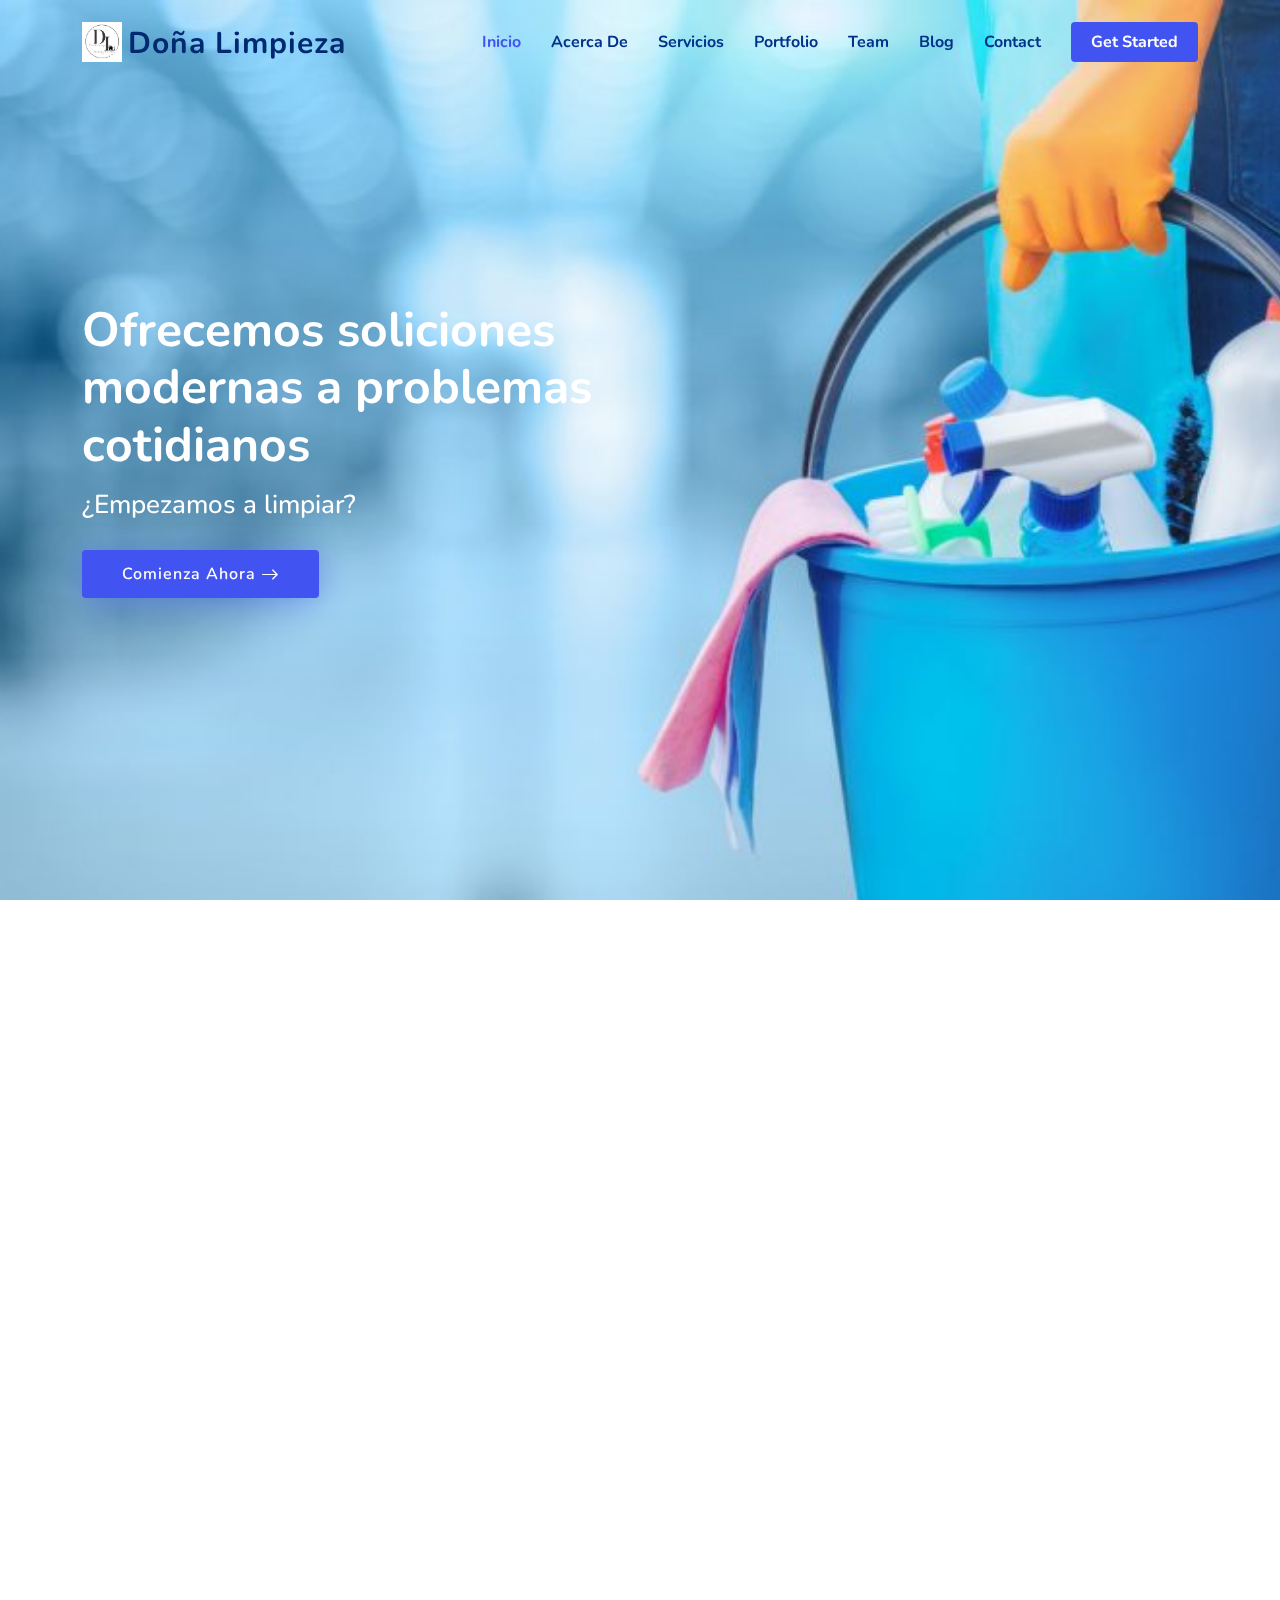
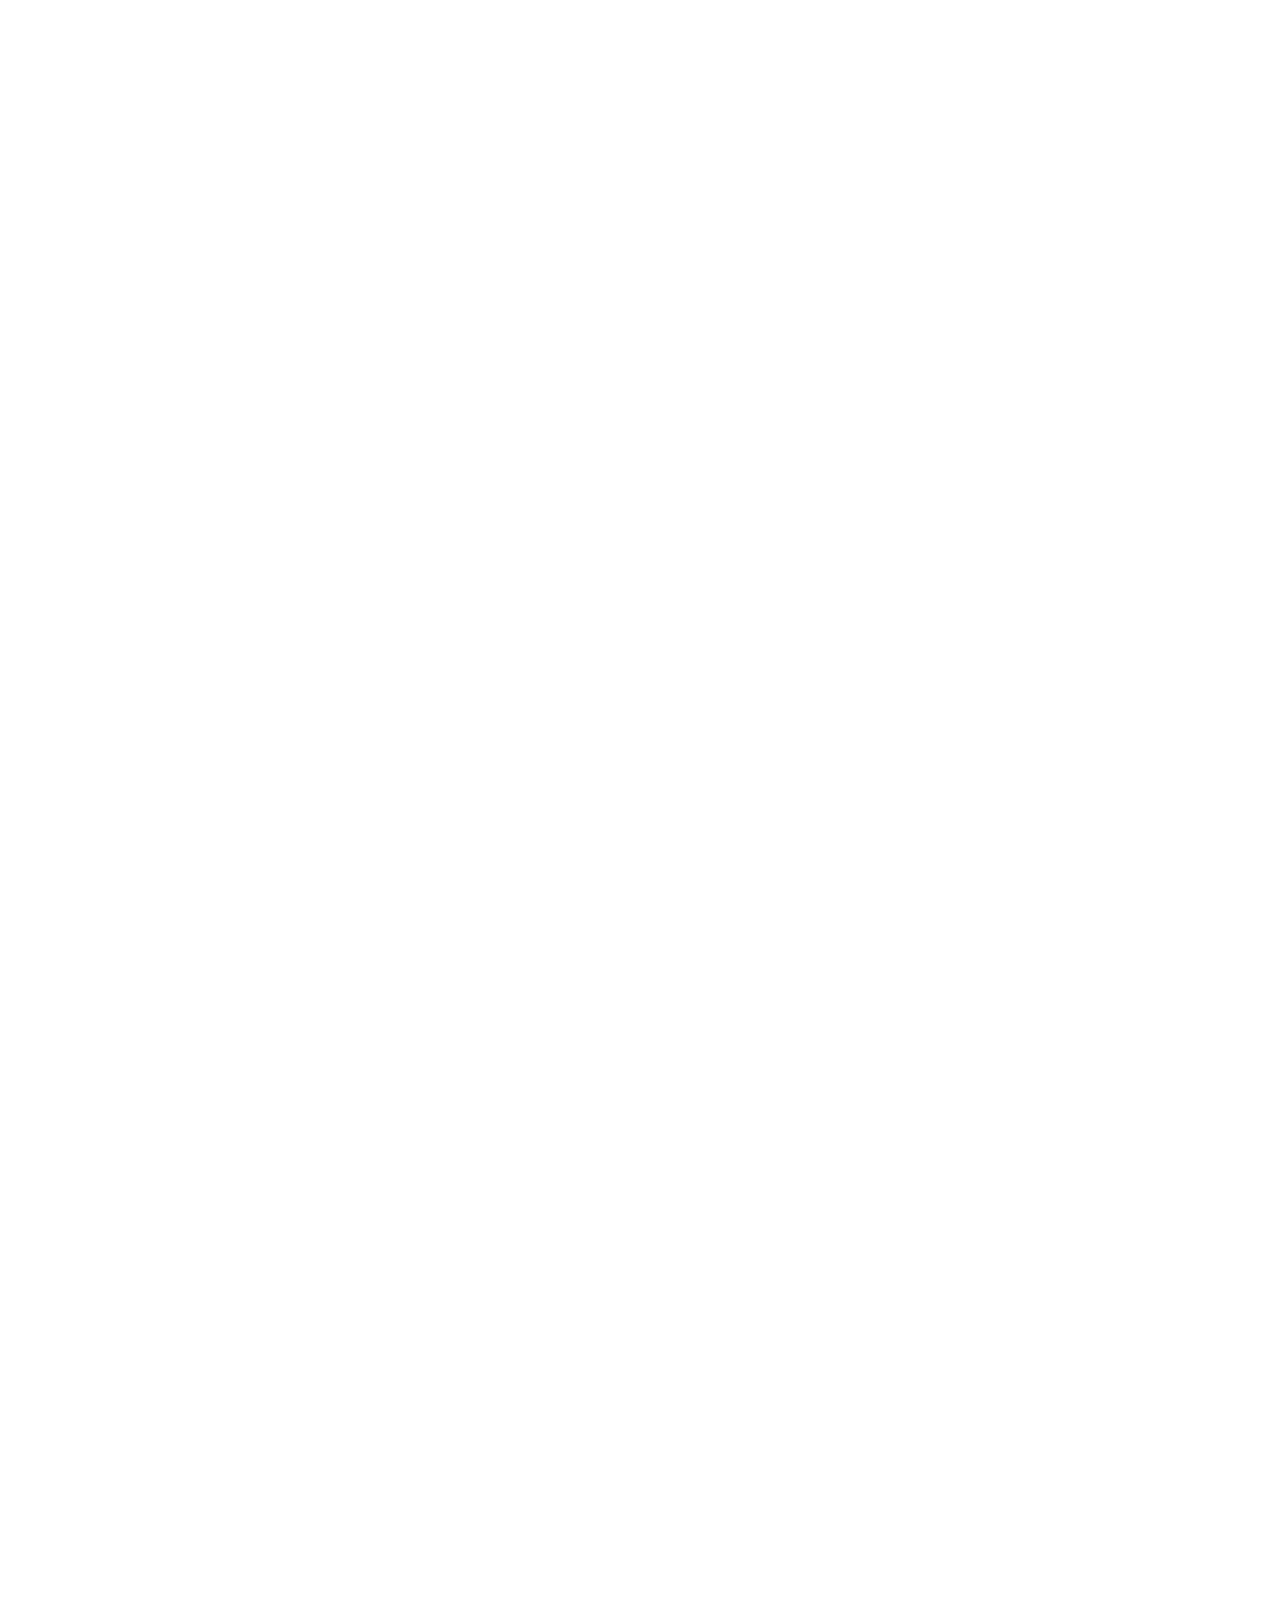
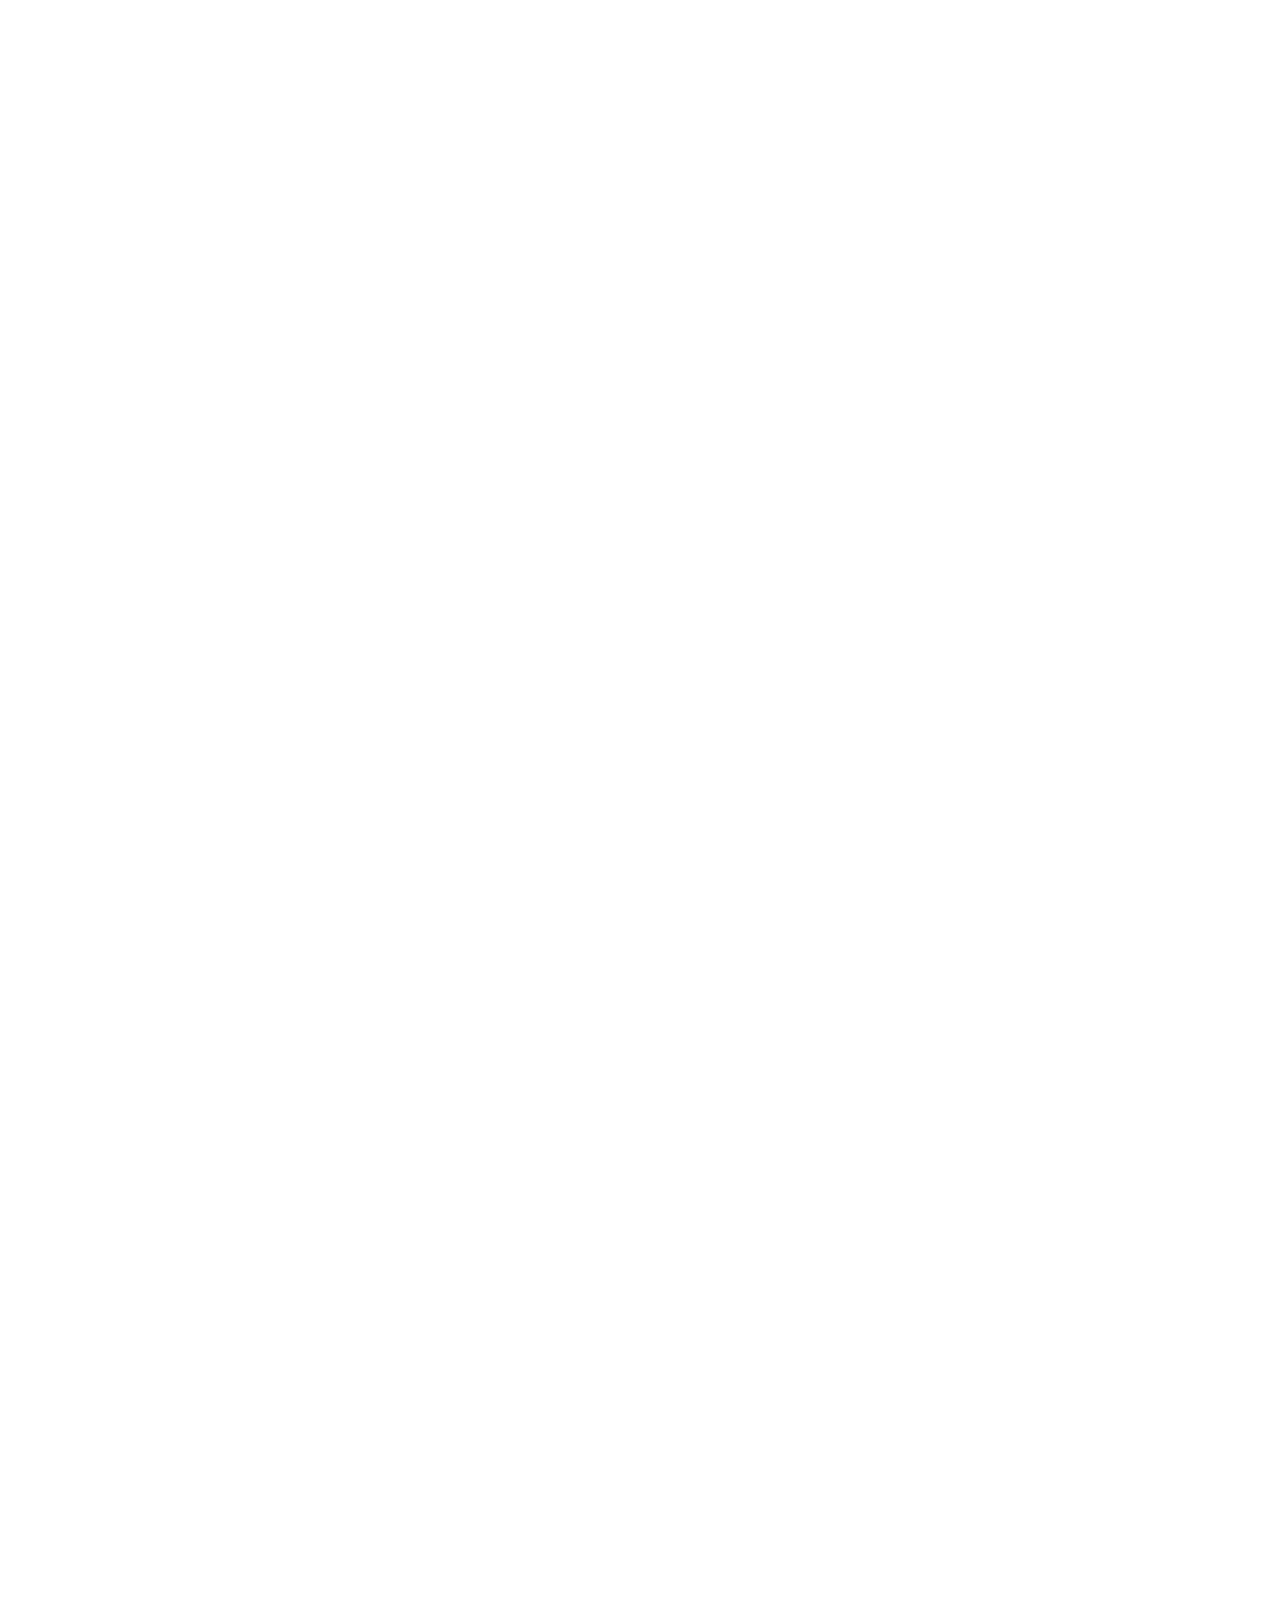
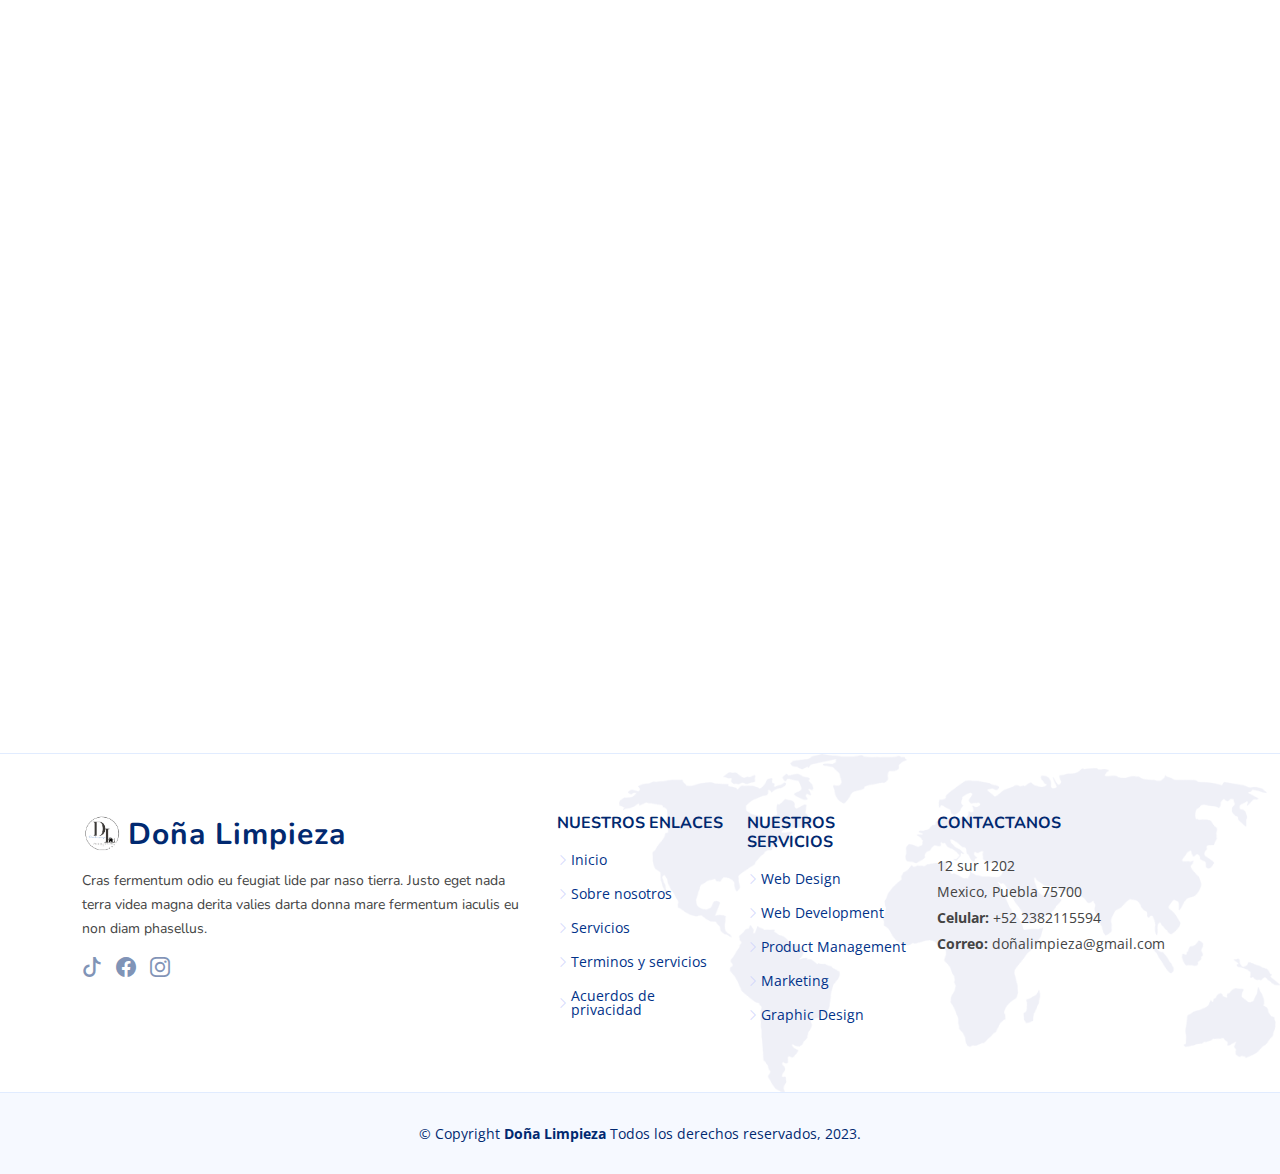
==== index.html @ 912fcded "primer commit" ====
<!DOCTYPE html>
<html lang="en">

<head>
  <meta charset="utf-8">
  <meta content="width=device-width, initial-scale=1.0" name="viewport">

  <title>Doña limpieza</title>
  <meta content="" name="description">
  <meta content="" name="keywords">

  <!-- Favicons -->
  <link href="assets/img/favicon.png" rel="icon">
  <link href="assets/img/apple-touch-icon.png" rel="apple-touch-icon">

  <!-- Google Fonts -->
  <link href="https://fonts.googleapis.com/css?family=Open+Sans:300,300i,400,400i,600,600i,700,700i|Nunito:300,300i,400,400i,600,600i,700,700i|Poppins:300,300i,400,400i,500,500i,600,600i,700,700i" rel="stylesheet">

  <!-- Vendor CSS Files -->
  <link href="assets/vendor/aos/aos.css" rel="stylesheet">
  <link href="assets/vendor/bootstrap/css/bootstrap.min.css" rel="stylesheet">
  <link href="assets/vendor/bootstrap-icons/bootstrap-icons.css" rel="stylesheet">
  <link href="assets/vendor/glightbox/css/glightbox.min.css" rel="stylesheet">
  <link href="assets/vendor/remixicon/remixicon.css" rel="stylesheet">
  <link href="assets/vendor/swiper/swiper-bundle.min.css" rel="stylesheet">

  <!-- Template Main CSS File -->
  <link href="assets/css/style.css" rel="stylesheet">

  <!-- =======================================================
  * Template Name: FlexStart
  * Updated: Mar 10 2023 with Bootstrap v5.2.3
  * Template URL: https://bootstrapmade.com/flexstart-bootstrap-startup-template/
  * Author: BootstrapMade.com
  * License: https://bootstrapmade.com/license/
  ======================================================== -->
</head>

<body>

  <!-- ======= Header ======= -->
  <header id="header" class="header fixed-top">
    <div class="container-fluid container-xl d-flex align-items-center justify-content-between">

      <a href="index.html" class="logo d-flex align-items-center">
        <img src="assets/img/logo.png" alt="">
        <span>Doña Limpieza</span>
      </a>

      <nav id="navbar" class="navbar">
        <ul>
          <li><a class="nav-link scrollto active" href="#hero">Inicio</a></li>
          <li><a class="nav-link scrollto" href="#about">Acerca De</a></li>
          <li><a class="nav-link scrollto" href="#services">Servicios</a></li>
          <li><a class="nav-link scrollto" href="#portfolio">Portfolio</a></li>
          <li><a class="nav-link scrollto" href="#team">Team</a></li>
          <li><a href="blog.html">Blog</a></li>
          <li><a class="nav-link scrollto" href="#contact">Contact</a></li>
          <li><a class="getstarted scrollto" href="#about">Get Started</a></li>
        </ul>
        <i class="bi bi-list mobile-nav-toggle"></i>
      </nav><!-- .navbar -->

    </div>
  </header><!-- End Header -->

  <!-- ======= Hero Section ======= -->
  <section id="hero" class="hero d-flex align-items-center">

    <div class="container">
      <div class="row">
        <div class="col-lg-6 d-flex flex-column justify-content-center">
          <h1 data-aos="fade-up">Ofrecemos soliciones modernas a problemas cotidianos</h1>
          <h2 data-aos="fade-up" data-aos-delay="400">¿Empezamos a limpiar?</h2>
          <div data-aos="fade-up" data-aos-delay="600">
            <div class="text-center text-lg-start">
              <a href="#about" class="btn-get-started scrollto d-inline-flex align-items-center justify-content-center align-self-center">
                <span>Comienza Ahora</span>
                <i class="bi bi-arrow-right"></i>
              </a>
            </div>
          </div>
        </div>
        <div class="col-lg-6 hero-img" data-aos="zoom-out" data-aos-delay="200">
        
        </div>
      </div>
    </div>

  </section><!-- End Hero -->

  <main id="main">
    <!-- ======= About Section ======= -->
    <section id="about" class="about">

      <div class="container" data-aos="fade-up">
        <div class="row gx-0">

          <div class="col-lg-6 d-flex flex-column justify-content-center" data-aos="fade-up" data-aos-delay="200">
            <div class="content">
              <h3>¿Quienes somos?</h3>
              <h2>Expedita voluptas omnis cupiditate totam eveniet nobis sint iste. Dolores est repellat corrupti reprehenderit.</h2>
              <p>
                Quisquam vel ut sint cum eos hic dolores aperiam. Sed deserunt et. Inventore et et dolor consequatur itaque ut voluptate sed et. Magnam nam ipsum tenetur suscipit voluptatum nam et est corrupti.
              </p>
              <div class="text-center text-lg-start">
                <a href="#" class="btn-read-more d-inline-flex align-items-center justify-content-center align-self-center">
                  <span>Leer más</span>
                  <i class="bi bi-arrow-right"></i>
                </a>
              </div>
            </div>
          </div>

          <div class="col-lg-6 d-flex align-items-center" data-aos="zoom-out" data-aos-delay="200">
            <img src="assets/img/about.png" class="img-fluid" alt="">
          </div>

        </div>
      </div>

    </section><!-- End About Section -->

    <!-- ======= Values Section ======= -->
    <section id="values" class="values">

      <div class="container" data-aos="fade-up">

        <header class="section-header">
      
          <p>Como iniciar</p>
        </header>

        <div class="row">

          <div class="col-lg-4" data-aos="fade-up" data-aos-delay="200">
            <div class="box">
              <img src="assets/img/values-1.png" class="img-fluid" alt="">
              <h3>Empieza a Generar</h3>
              <p>Unete a nuestro equipo y empieza a ganar dinero</p>
            </div>
          </div>

          <div class="col-lg-4 mt-4 mt-lg-0" data-aos="fade-up" data-aos-delay="400">
            <div class="box">
              <img src="assets/img/values-2.png" class="img-fluid" alt="">
              <h3>Empieza a escalar</h3>
              <p>Obten la mejor calificacion y obten mejores ofertas</p>
            </div>
          </div>

          <div class="col-lg-4 mt-4 mt-lg-0" data-aos="fade-up" data-aos-delay="600">
            <div class="box">
              <img src="assets/img/values-3.png" class="img-fluid" alt="">
              <h3>Sé Eficiente</h3>
              <p>Ahorra tiempo y obten las mejores reseñas</p>
            </div>
          </div>

        </div>

      </div>

    </section><!-- End Values Section -->

    <!-- ======= Counts Section ======= -->
    <section id="counts" class="counts">
      <div class="container" data-aos="fade-up">

        <div class="row gy-4">

          <div class="col-lg-3 col-md-6">
            <div class="count-box">
              <i class="bi bi-emoji-smile"></i>
              <div>
                <span data-purecounter-start="0" data-purecounter-end="23" data-purecounter-duration="1" class="purecounter"></span>
                <p>Usuarios Nuevos Diarios</p>
              </div>
            </div>
          </div>

          <div class="col-lg-3 col-md-6">
            <div class="count-box">
              <i class="bi bi-chat-left-dots-fill" style="color: #ee6c20;"></i>
              <div>
                <span data-purecounter-start="0" data-purecounter-end="521" data-purecounter-duration="1" class="purecounter"></span>
                <p>Comentarios Positivos</p>
              </div>
            </div>
          </div>

          <div class="col-lg-3 col-md-6">
            <div class="count-box">
              <i class="bi bi-house" style="color: #15be56;"></i>
              <div>
                <span data-purecounter-start="0" data-purecounter-end="146" data-purecounter-duration="1" class="purecounter"></span>
                <p>Casas Limpias</p>
              </div>
            </div>
          </div>

          <div class="col-lg-3 col-md-6">
            <div class="count-box">
              <i class="bi bi-people" style="color: #bb0852;"></i>
              <div>
                <span data-purecounter-start="0" data-purecounter-end="15" data-purecounter-duration="1" class="purecounter"></span>
                <p>Miembros activos </p>
              </div>
            </div>
          </div>

        </div>

      </div>
    </section><!-- End Counts Section -->

    <!-- ======= Services Section ======= -->
    <section id="services" class="services">

      <div class="container" data-aos="fade-up">

        <header class="section-header">
          <h2>Services</h2>
          <p>Testimoniales</p>
        </header>

        <div class="row gy-4">

          <div class="col-lg-4 col-md-6" data-aos="fade-up" data-aos-delay="200">
            <div class="service-box blue">
              <i class="ri-discuss-line icon"></i>
              <h3>Nesciunt Mete</h3>
              <p>Provident nihil minus qui consequatur non omnis maiores. Eos accusantium minus dolores iure perferendis tempore et consequatur.</p>
              <a href="#" class="read-more"><span>Read More</span> <i class="bi bi-arrow-right"></i></a>
            </div>
          </div>

          <div class="col-lg-4 col-md-6" data-aos="fade-up" data-aos-delay="300">
            <div class="service-box orange">
              <i class="ri-discuss-line icon"></i>
              <h3>Eosle Commodi</h3>
              <p>Ut autem aut autem non a. Sint sint sit facilis nam iusto sint. Libero corrupti neque eum hic non ut nesciunt dolorem.</p>
              <a href="#" class="read-more"><span>Read More</span> <i class="bi bi-arrow-right"></i></a>
            </div>
          </div>

          <div class="col-lg-4 col-md-6" data-aos="fade-up" data-aos-delay="400">
            <div class="service-box green">
              <i class="ri-discuss-line icon"></i>
              <h3>Ledo Markt</h3>
              <p>Ut excepturi voluptatem nisi sed. Quidem fuga consequatur. Minus ea aut. Vel qui id voluptas adipisci eos earum corrupti.</p>
              <a href="#" class="read-more"><span>Read More</span> <i class="bi bi-arrow-right"></i></a>
            </div>
          </div>

          <div class="col-lg-4 col-md-6" data-aos="fade-up" data-aos-delay="500">
            <div class="service-box red">
              <i class="ri-discuss-line icon"></i>
              <h3>Asperiores Commodi</h3>
              <p>Non et temporibus minus omnis sed dolor esse consequatur. Cupiditate sed error ea fuga sit provident adipisci neque.</p>
              <a href="#" class="read-more"><span>Read More</span> <i class="bi bi-arrow-right"></i></a>
            </div>
          </div>

          <div class="col-lg-4 col-md-6" data-aos="fade-up" data-aos-delay="600">
            <div class="service-box purple">
              <i class="ri-discuss-line icon"></i>
              <h3>Velit Doloremque.</h3>
              <p>Cumque et suscipit saepe. Est maiores autem enim facilis ut aut ipsam corporis aut. Sed animi at autem alias eius labore.</p>
              <a href="#" class="read-more"><span>Read More</span> <i class="bi bi-arrow-right"></i></a>
            </div>
          </div>

          <div class="col-lg-4 col-md-6" data-aos="fade-up" data-aos-delay="700">
            <div class="service-box pink">
              <i class="ri-discuss-line icon"></i>
              <h3>Dolori Architecto</h3>
              <p>Hic molestias ea quibusdam eos. Fugiat enim doloremque aut neque non et debitis iure. Corrupti recusandae ducimus enim.</p>
              <a href="#" class="read-more"><span>Read More</span> <i class="bi bi-arrow-right"></i></a>
            </div>
          </div>

        </div>

      </div>

    </section><!-- End Services Section -->

    <!-- ======= F.A.Q Section ======= -->
    <section id="faq" class="faq">

      <div class="container" data-aos="fade-up">

        <header class="section-header">
          <h2>F.A.Q</h2>
          <p>Preguntas Frecuentes</p>
        </header>

        <div class="row">
          <div class="col-lg-6">
            <!-- F.A.Q List 1-->
            <div class="accordion accordion-flush" id="faqlist1">
              <div class="accordion-item">
                <h2 class="accordion-header">
                  <button class="accordion-button collapsed" type="button" data-bs-toggle="collapse" data-bs-target="#faq-content-1">
                    Non consectetur a erat nam at lectus urna duis?
                  </button>
                </h2>
                <div id="faq-content-1" class="accordion-collapse collapse" data-bs-parent="#faqlist1">
                  <div class="accordion-body">
                    Feugiat pretium nibh ipsum consequat. Tempus iaculis urna id volutpat lacus laoreet non curabitur gravida. Venenatis lectus magna fringilla urna porttitor rhoncus dolor purus non.
                  </div>
                </div>
              </div>

              <div class="accordion-item">
                <h2 class="accordion-header">
                  <button class="accordion-button collapsed" type="button" data-bs-toggle="collapse" data-bs-target="#faq-content-2">
                    Feugiat scelerisque varius morbi enim nunc faucibus a pellentesque?
                  </button>
                </h2>
                <div id="faq-content-2" class="accordion-collapse collapse" data-bs-parent="#faqlist1">
                  <div class="accordion-body">
                    Dolor sit amet consectetur adipiscing elit pellentesque habitant morbi. Id interdum velit laoreet id donec ultrices. Fringilla phasellus faucibus scelerisque eleifend donec pretium. Est pellentesque elit ullamcorper dignissim. Mauris ultrices eros in cursus turpis massa tincidunt dui.
                  </div>
                </div>
              </div>

              <div class="accordion-item">
                <h2 class="accordion-header">
                  <button class="accordion-button collapsed" type="button" data-bs-toggle="collapse" data-bs-target="#faq-content-3">
                    Dolor sit amet consectetur adipiscing elit pellentesque habitant morbi?
                  </button>
                </h2>
                <div id="faq-content-3" class="accordion-collapse collapse" data-bs-parent="#faqlist1">
                  <div class="accordion-body">
                    Eleifend mi in nulla posuere sollicitudin aliquam ultrices sagittis orci. Faucibus pulvinar elementum integer enim. Sem nulla pharetra diam sit amet nisl suscipit. Rutrum tellus pellentesque eu tincidunt. Lectus urna duis convallis convallis tellus. Urna molestie at elementum eu facilisis sed odio morbi quis
                  </div>
                </div>
              </div>

            </div>
          </div>

          <div class="col-lg-6">

            <!-- F.A.Q List 2-->
            <div class="accordion accordion-flush" id="faqlist2">

              <div class="accordion-item">
                <h2 class="accordion-header">
                  <button class="accordion-button collapsed" type="button" data-bs-toggle="collapse" data-bs-target="#faq2-content-1">
                    Ac odio tempor orci dapibus. Aliquam eleifend mi in nulla?
                  </button>
                </h2>
                <div id="faq2-content-1" class="accordion-collapse collapse" data-bs-parent="#faqlist2">
                  <div class="accordion-body">
                    Dolor sit amet consectetur adipiscing elit pellentesque habitant morbi. Id interdum velit laoreet id donec ultrices. Fringilla phasellus faucibus scelerisque eleifend donec pretium. Est pellentesque elit ullamcorper dignissim. Mauris ultrices eros in cursus turpis massa tincidunt dui.
                  </div>
                </div>
              </div>

              <div class="accordion-item">
                <h2 class="accordion-header">
                  <button class="accordion-button collapsed" type="button" data-bs-toggle="collapse" data-bs-target="#faq2-content-2">
                    Tempus quam pellentesque nec nam aliquam sem et tortor consequat?
                  </button>
                </h2>
                <div id="faq2-content-2" class="accordion-collapse collapse" data-bs-parent="#faqlist2">
                  <div class="accordion-body">
                    Molestie a iaculis at erat pellentesque adipiscing commodo. Dignissim suspendisse in est ante in. Nunc vel risus commodo viverra maecenas accumsan. Sit amet nisl suscipit adipiscing bibendum est. Purus gravida quis blandit turpis cursus in
                  </div>
                </div>
              </div>

              <div class="accordion-item">
                <h2 class="accordion-header">
                  <button class="accordion-button collapsed" type="button" data-bs-toggle="collapse" data-bs-target="#faq2-content-3">
                    Varius vel pharetra vel turpis nunc eget lorem dolor?
                  </button>
                </h2>
                <div id="faq2-content-3" class="accordion-collapse collapse" data-bs-parent="#faqlist2">
                  <div class="accordion-body">
                    Laoreet sit amet cursus sit amet dictum sit amet justo. Mauris vitae ultricies leo integer malesuada nunc vel. Tincidunt eget nullam non nisi est sit amet. Turpis nunc eget lorem dolor sed. Ut venenatis tellus in metus vulputate eu scelerisque. Pellentesque diam volutpat commodo sed egestas egestas fringilla phasellus faucibus. Nibh tellus molestie nunc non blandit massa enim nec.
                  </div>
                </div>
              </div>

            </div>
          </div>

        </div>

      </div>

    </section><!-- End F.A.Q Section -->

    <!-- ======= Team Section ======= -->
    <section id="team" class="team">

      <div class="container" data-aos="fade-up">

        <header class="section-header">
          <h2>Team</h2>
          <p>Our hard working team</p>
        </header>

        <div class="row gy-4">

          <div class="col-lg-3 col-md-6 d-flex align-items-stretch" data-aos="fade-up" data-aos-delay="100">
            <div class="member">
              <div class="member-img">
                <img src="assets/img/team/team-1.jpg" class="img-fluid" alt="">
                <div class="social">
                  <a href=""><i class="bi bi-twitter"></i></a>
                  <a href=""><i class="bi bi-facebook"></i></a>
                  <a href=""><i class="bi bi-instagram"></i></a>
                  <a href=""><i class="bi bi-linkedin"></i></a>
                </div>
              </div>
              <div class="member-info">
                <h4>Walter White</h4>
                <span>Chief Executive Officer</span>
                <p>Velit aut quia fugit et et. Dolorum ea voluptate vel tempore tenetur ipsa quae aut. Ipsum exercitationem iure minima enim corporis et voluptate.</p>
              </div>
            </div>
          </div>

          <div class="col-lg-3 col-md-6 d-flex align-items-stretch" data-aos="fade-up" data-aos-delay="200">
            <div class="member">
              <div class="member-img">
                <img src="assets/img/team/team-2.jpg" class="img-fluid" alt="">
                <div class="social">
                  <a href=""><i class="bi bi-twitter"></i></a>
                  <a href=""><i class="bi bi-facebook"></i></a>
                  <a href=""><i class="bi bi-instagram"></i></a>
                  <a href=""><i class="bi bi-linkedin"></i></a>
                </div>
              </div>
              <div class="member-info">
                <h4>Sarah Jhonson</h4>
                <span>Product Manager</span>
                <p>Quo esse repellendus quia id. Est eum et accusantium pariatur fugit nihil minima suscipit corporis. Voluptate sed quas reiciendis animi neque sapiente.</p>
              </div>
            </div>
          </div>

          <div class="col-lg-3 col-md-6 d-flex align-items-stretch" data-aos="fade-up" data-aos-delay="300">
            <div class="member">
              <div class="member-img">
                <img src="assets/img/team/team-3.jpg" class="img-fluid" alt="">
                <div class="social">
                  <a href=""><i class="bi bi-twitter"></i></a>
                  <a href=""><i class="bi bi-facebook"></i></a>
                  <a href=""><i class="bi bi-instagram"></i></a>
                  <a href=""><i class="bi bi-linkedin"></i></a>
                </div>
              </div>
              <div class="member-info">
                <h4>William Anderson</h4>
                <span>CTO</span>
                <p>Vero omnis enim consequatur. Voluptas consectetur unde qui molestiae deserunt. Voluptates enim aut architecto porro aspernatur molestiae modi.</p>
              </div>
            </div>
          </div>

          <div class="col-lg-3 col-md-6 d-flex align-items-stretch" data-aos="fade-up" data-aos-delay="400">
            <div class="member">
              <div class="member-img">
                <img src="assets/img/team/team-4.jpg" class="img-fluid" alt="">
                <div class="social">
                  <a href=""><i class="bi bi-twitter"></i></a>
                  <a href=""><i class="bi bi-facebook"></i></a>
                  <a href=""><i class="bi bi-instagram"></i></a>
                  <a href=""><i class="bi bi-linkedin"></i></a>
                </div>
              </div>
              <div class="member-info">
                <h4>Amanda Jepson</h4>
                <span>Accountant</span>
                <p>Rerum voluptate non adipisci animi distinctio et deserunt amet voluptas. Quia aut aliquid doloremque ut possimus ipsum officia.</p>
              </div>
            </div>
          </div>

        </div>

      </div>

    </section><!-- End Team Section -->


    <!-- ======= Contact Section ======= -->
    <section id="contact" class="contact">

      <div class="container" data-aos="fade-up">

        <header class="section-header">
          <h2>Contacto</h2>
          <p>Contactanos</p>
        </header>

        <div class="row gy-4">

          <div class="col-lg-6">

            <div class="row gy-4">
              <div class="col-md-6">
                <div class="info-box">
                  <i class="bi bi-geo-alt"></i>
                  <h3>Direccion</h3>
                  <p>12 sur 1202 <br>Mexico, Puebla 75700</p>
                </div>
              </div>
              <div class="col-md-6">
                <div class="info-box">
                  <i class="bi bi-telephone"></i>
                  <h3>Llamanos</h3>
                  <p>+52 2382115594</p>
                </div>
              </div>
              <div class="col-md-6">
                <div class="info-box">
                  <i class="bi bi-envelope"></i>
                  <h3>Mandanos un correo</h3>
                  <p>doñalimpieza@gmail.com</p>
                </div>
              </div>
              <div class="col-md-6">
                <div class="info-box">
                  <i class="bi bi-clock"></i>
                  <h3>Horario</h3>
                  <p>Lunes a Viernes  <br>9:00AM - 05:00PM</p>
                </div>
              </div>
            </div>

          </div>

          <div class="col-lg-6">
            <form action="forms/contact.php" method="post" class="php-email-form">
              <div class="row gy-4">

                <div class="col-md-6">
                  <input type="text" name="name" class="form-control" placeholder="Your Name" required>
                </div>

                <div class="col-md-6 ">
                  <input type="email" class="form-control" name="email" placeholder="Your Email" required>
                </div>

                <div class="col-md-12">
                  <input type="text" class="form-control" name="subject" placeholder="Subject" required>
                </div>

                <div class="col-md-12">
                  <textarea class="form-control" name="message" rows="6" placeholder="Message" required></textarea>
                </div>

                <div class="col-md-12 text-center">
                  <div class="loading">Loading</div>
                  <div class="error-message"></div>
                  <div class="sent-message">Your message has been sent. Thank you!</div>

                  <button type="submit">Send Message</button>
                </div>

              </div>
            </form>

          </div>

        </div>

      </div>

    </section><!-- End Contact Section -->

  </main><!-- End #main -->

  <!-- ======= Footer ======= -->
  <footer id="footer" class="footer">
    <div class="footer-top">
      <div class="container">
        <div class="row gy-4">
          <div class="col-lg-5 col-md-12 footer-info">
            <a href="index.html" class="logo d-flex align-items-center">
              <img src="assets/img/logo.png" alt="">
              <span>Doña Limpieza</span>
            </a>
            <p>Cras fermentum odio eu feugiat lide par naso tierra. Justo eget nada terra videa magna derita valies darta donna mare fermentum iaculis eu non diam phasellus.</p>
            <div class="social-links mt-3">
              <a href="#" class="twitter"><i class="bi bi-tiktok"></i></a>
              <a href="#" class="facebook"><i class="bi bi-facebook"></i></a>
              <a href="#" class="instagram"><i class="bi bi-instagram"></i></a>
            </div>
          </div>

          <div class="col-lg-2 col-6 footer-links">
            <h4>Nuestros enlaces</h4>
            <ul>
              <li><i class="bi bi-chevron-right"></i> <a href="#">Inicio</a></li>
              <li><i class="bi bi-chevron-right"></i> <a href="#">Sobre nosotros</a></li>
              <li><i class="bi bi-chevron-right"></i> <a href="#">Servicios</a></li>
              <li><i class="bi bi-chevron-right"></i> <a href="#">Terminos y servicios</a></li>
              <li><i class="bi bi-chevron-right"></i> <a href="#">Acuerdos de privacidad</a></li>
            </ul>
          </div>

          <div class="col-lg-2 col-6 footer-links">
            <h4>Nuestros servicios</h4>
            <ul>
              <li><i class="bi bi-chevron-right"></i> <a href="#">Web Design</a></li>
              <li><i class="bi bi-chevron-right"></i> <a href="#">Web Development</a></li>
              <li><i class="bi bi-chevron-right"></i> <a href="#">Product Management</a></li>
              <li><i class="bi bi-chevron-right"></i> <a href="#">Marketing</a></li>
              <li><i class="bi bi-chevron-right"></i> <a href="#">Graphic Design</a></li>
            </ul>
          </div>

          <div class="col-lg-3 col-md-12 footer-contact text-center text-md-start">
            <h4>Contactanos</h4>
            <p>
              12 sur 1202<br>
              Mexico, Puebla 75700<br>
              
              <strong>Celular:</strong> +52 2382115594<br>
              <strong>Correo:</strong> doñalimpieza@gmail.com<br>
            </p>

          </div>

        </div>
      </div>
    </div>

    <div class="container">
      <div class="copyright">
        &copy; Copyright <strong><span>Doña Limpieza</span></strong> Todos los derechos reservados, 2023.
       </div>
    </div>
  </footer><!-- End Footer -->

  <a href="#" class="back-to-top d-flex align-items-center justify-content-center"><i class="bi bi-arrow-up-short"></i></a>

  <!-- Vendor JS Files -->
  <script src="assets/vendor/purecounter/purecounter_vanilla.js"></script>
  <script src="assets/vendor/aos/aos.js"></script>
  <script src="assets/vendor/bootstrap/js/bootstrap.bundle.min.js"></script>
  <script src="assets/vendor/glightbox/js/glightbox.min.js"></script>
  <script src="assets/vendor/isotope-layout/isotope.pkgd.min.js"></script>
  <script src="assets/vendor/swiper/swiper-bundle.min.js"></script>
  <script src="assets/vendor/php-email-form/validate.js"></script>

  <!-- Template Main JS File -->
  <script src="assets/js/main.js"></script>

</body>

</html>
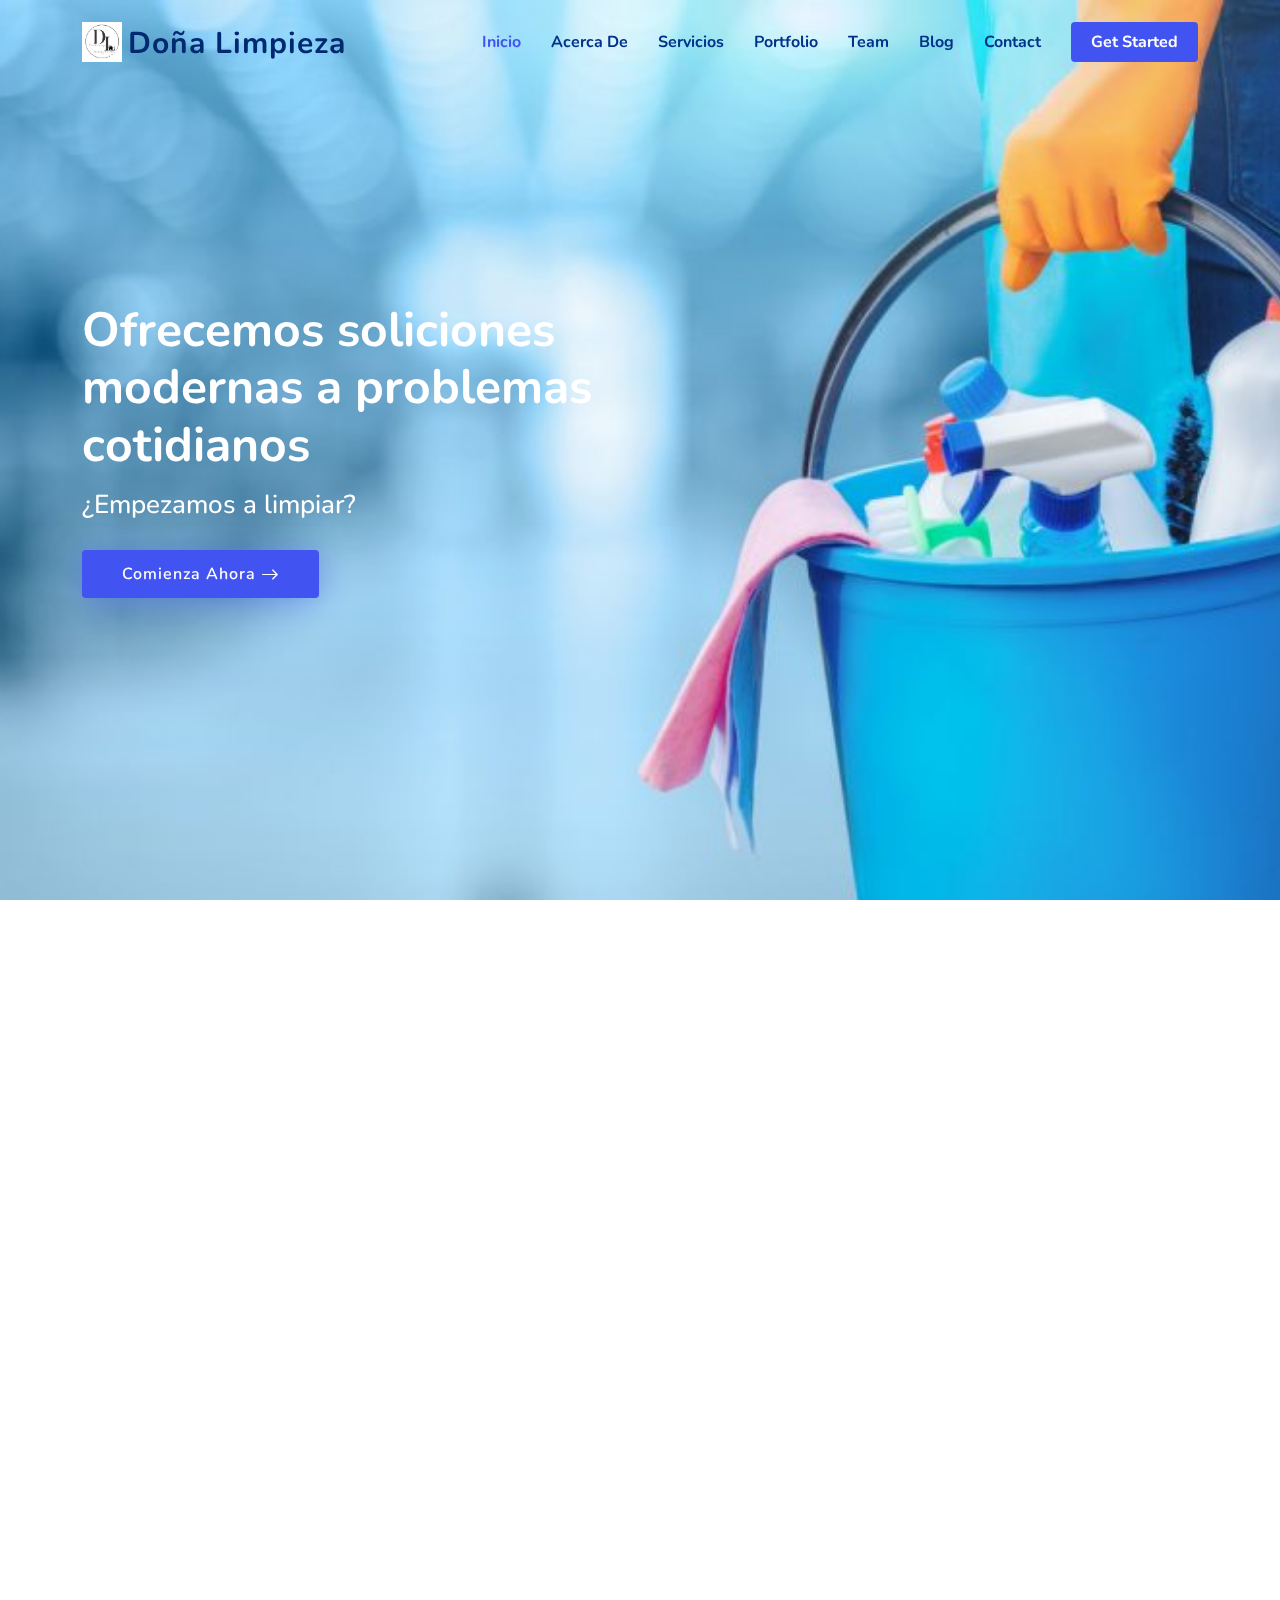
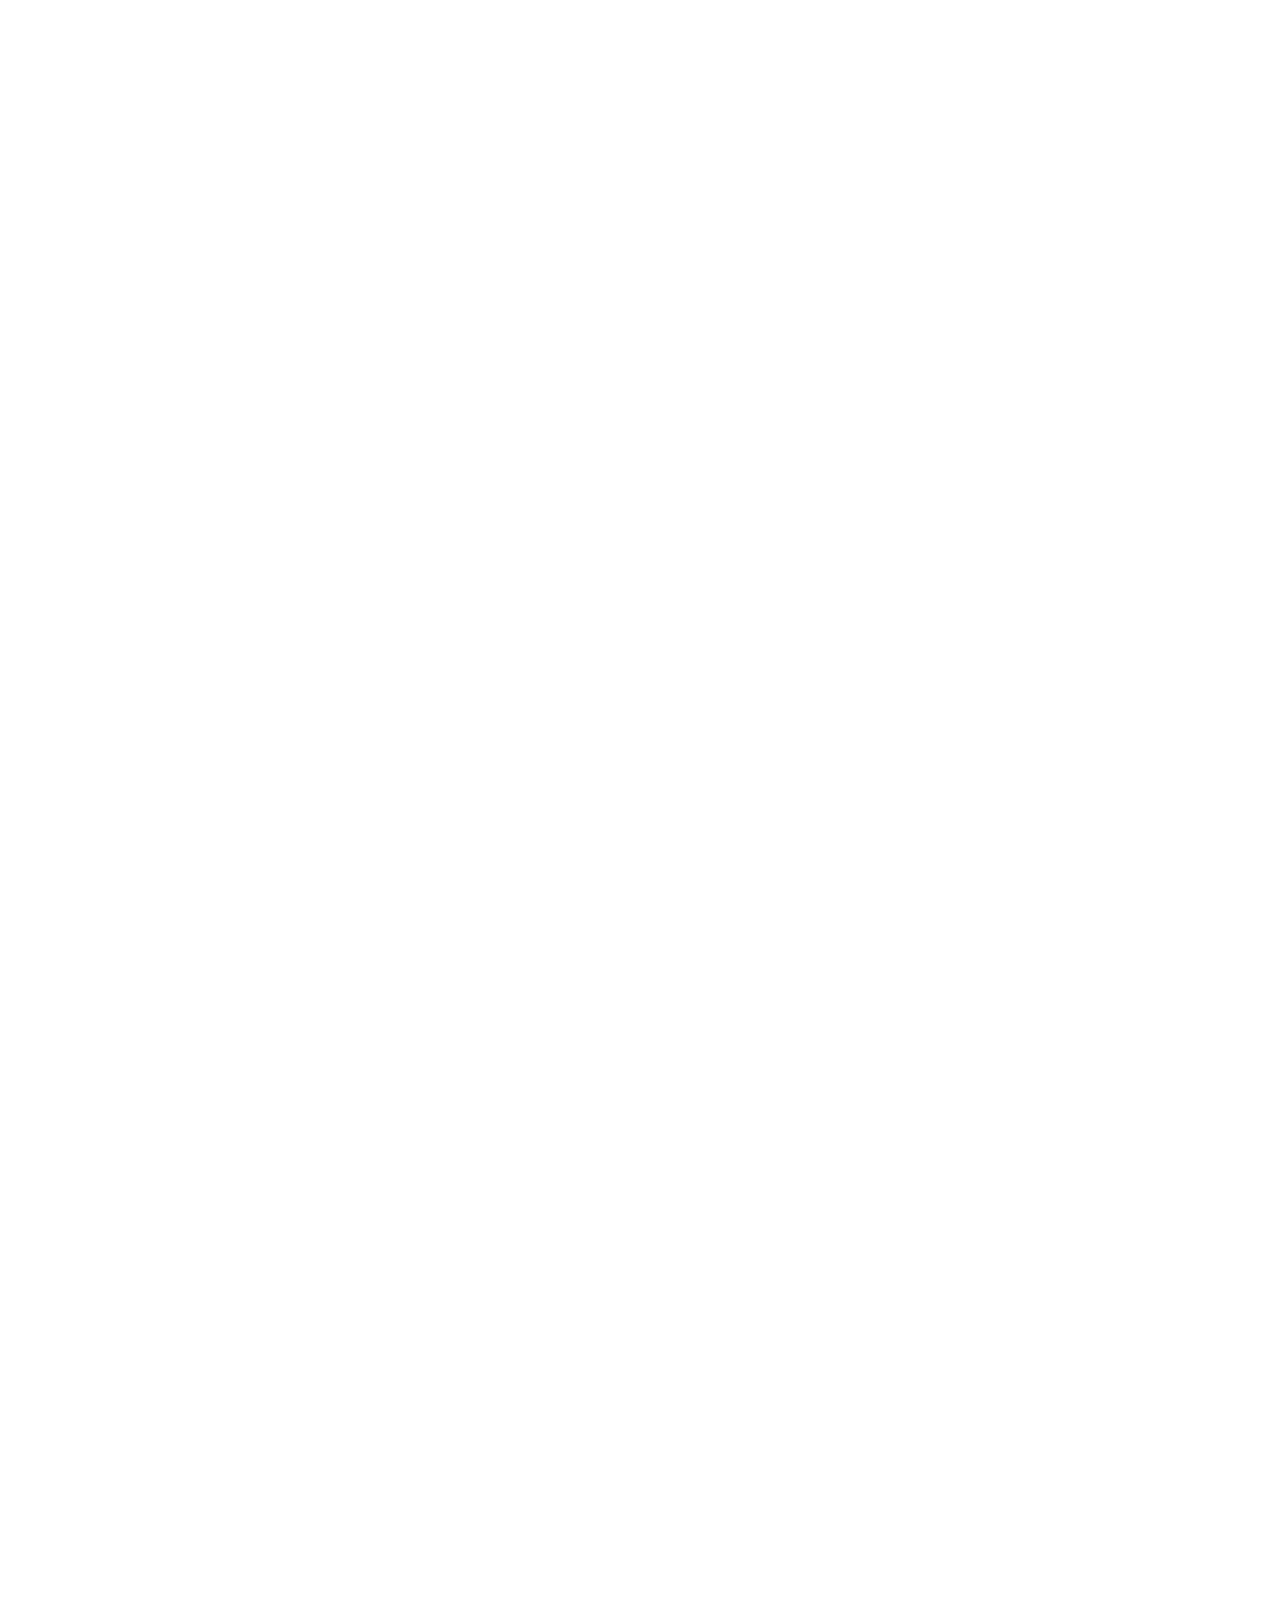
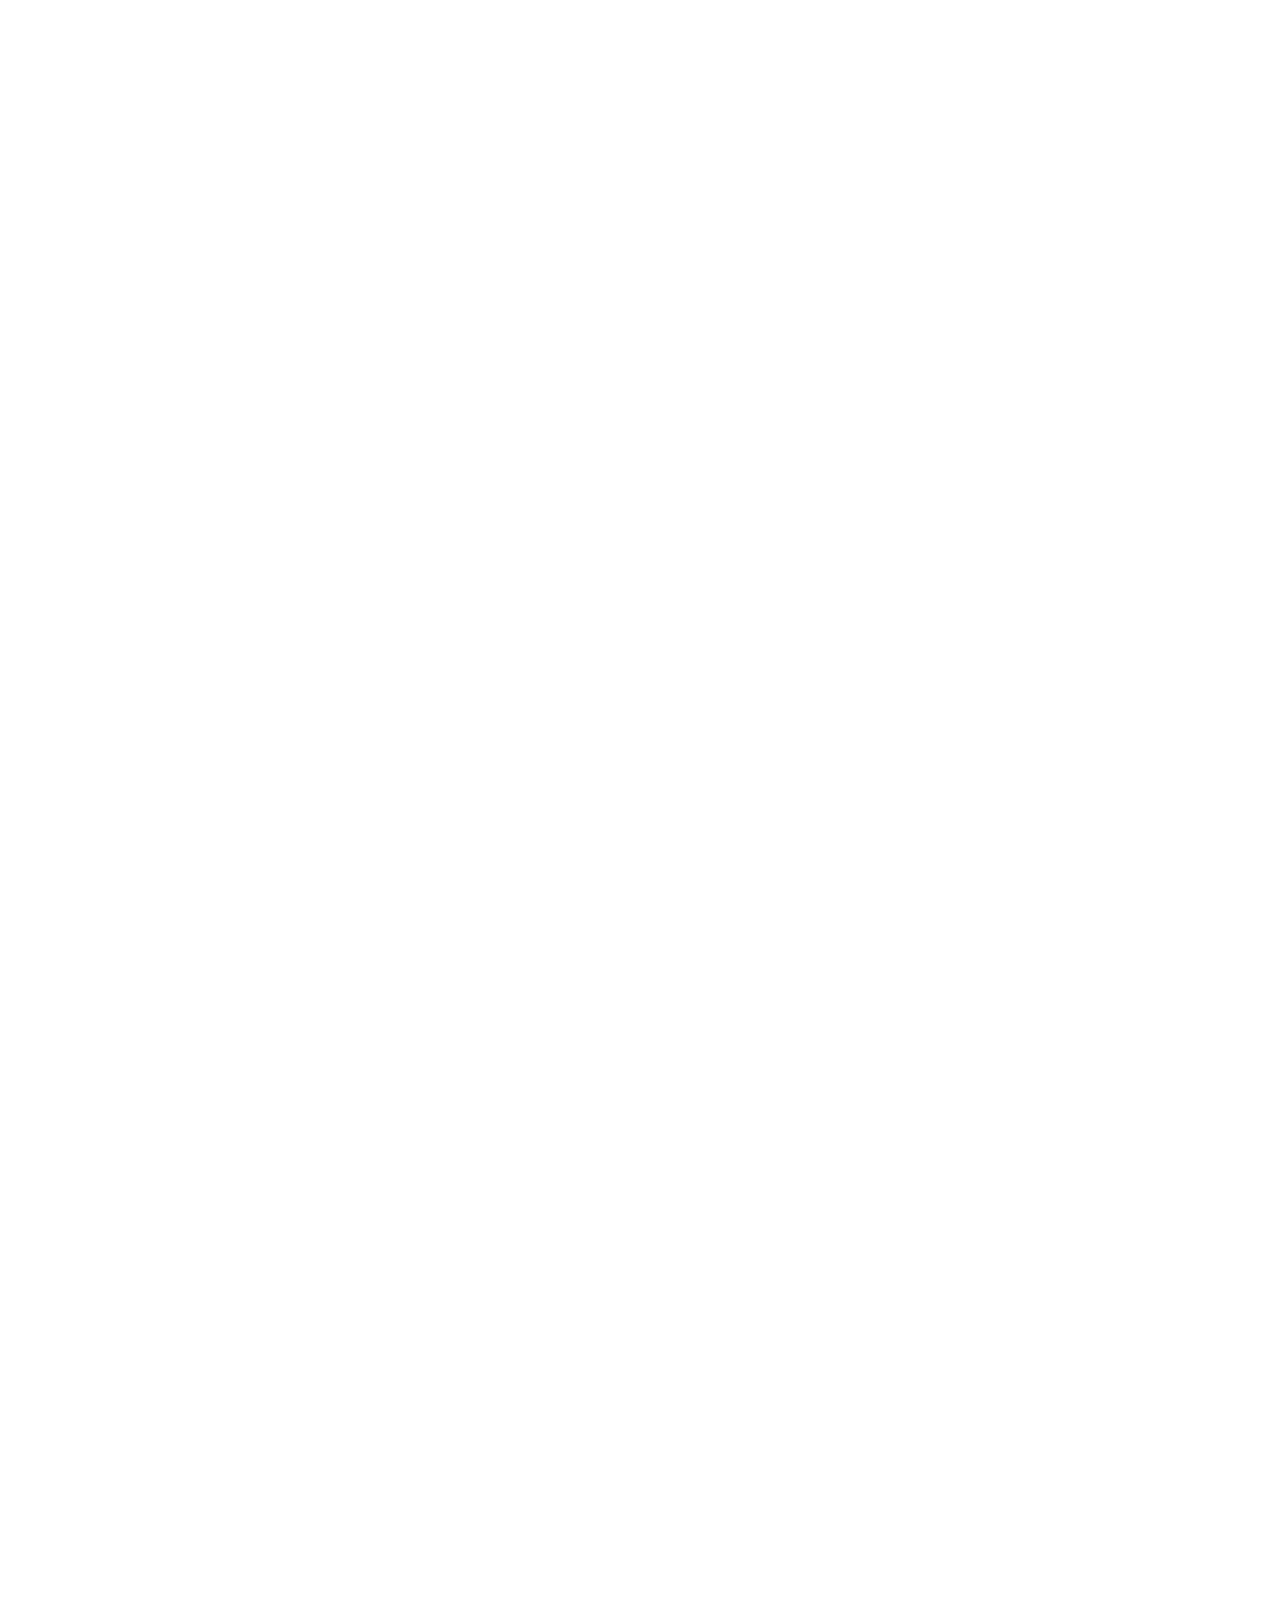
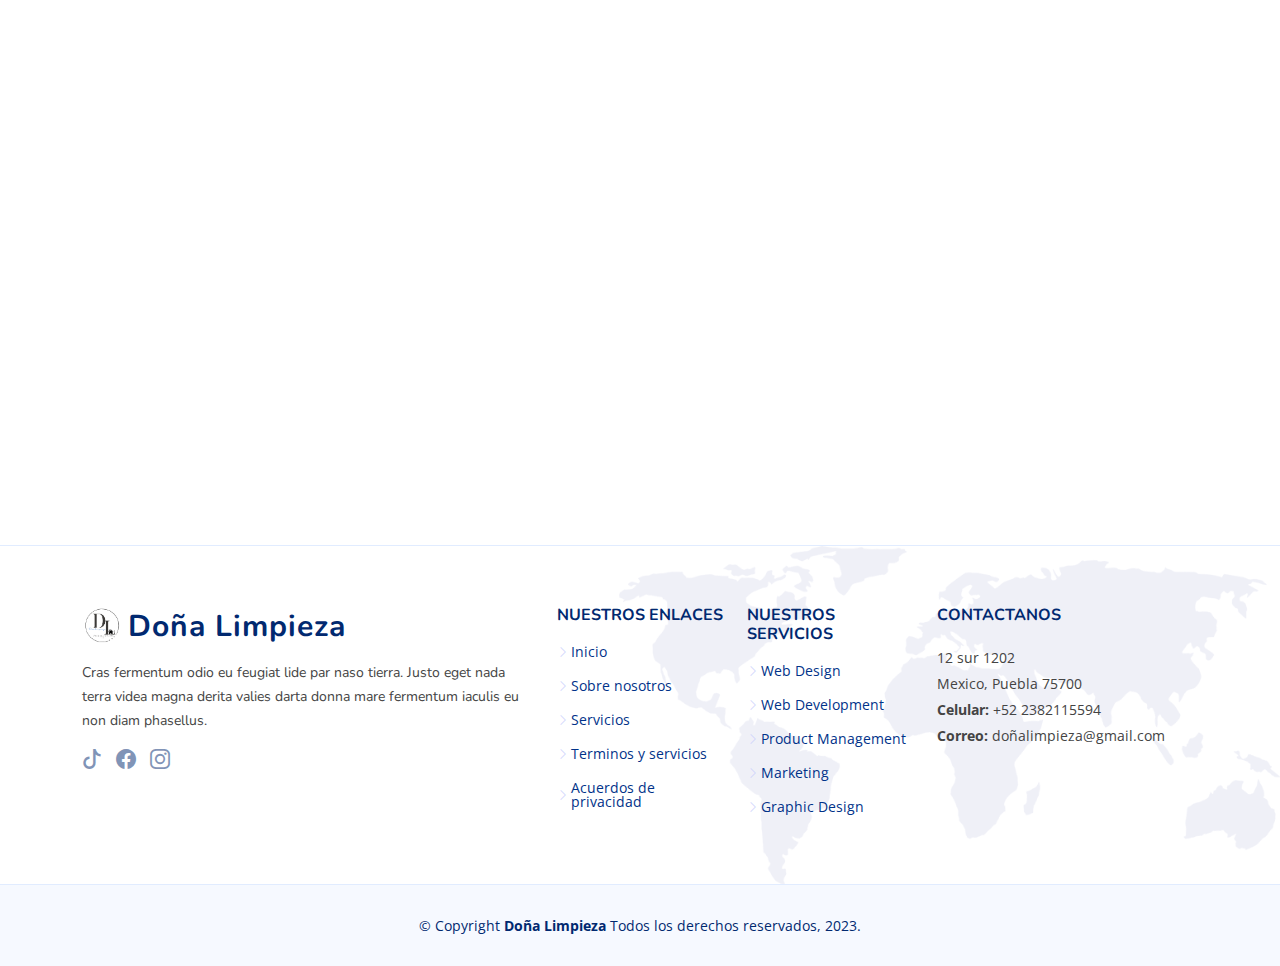
==== commit 3616a2c4: "a" ====
--- a/index.html
+++ b/index.html
@@ -229,8 +229,8 @@
           <div class="col-lg-4 col-md-6" data-aos="fade-up" data-aos-delay="200">
             <div class="service-box blue">
               <i class="ri-discuss-line icon"></i>
-              <h3>Nesciunt Mete</h3>
-              <p>Provident nihil minus qui consequatur non omnis maiores. Eos accusantium minus dolores iure perferendis tempore et consequatur.</p>
+              <h3>Walter White</h3>
+              <p></p>
               <a href="#" class="read-more"><span>Read More</span> <i class="bi bi-arrow-right"></i></a>
             </div>
           </div>
@@ -239,7 +239,7 @@
             <div class="service-box orange">
               <i class="ri-discuss-line icon"></i>
               <h3>Eosle Commodi</h3>
-              <p>Ut autem aut autem non a. Sint sint sit facilis nam iusto sint. Libero corrupti neque eum hic non ut nesciunt dolorem.</p>
+              <p></p>
               <a href="#" class="read-more"><span>Read More</span> <i class="bi bi-arrow-right"></i></a>
             </div>
           </div>
@@ -248,7 +248,7 @@
             <div class="service-box green">
               <i class="ri-discuss-line icon"></i>
               <h3>Ledo Markt</h3>
-              <p>Ut excepturi voluptatem nisi sed. Quidem fuga consequatur. Minus ea aut. Vel qui id voluptas adipisci eos earum corrupti.</p>
+         <p></p>
               <a href="#" class="read-more"><span>Read More</span> <i class="bi bi-arrow-right"></i></a>
             </div>
           </div>
@@ -257,7 +257,7 @@
             <div class="service-box red">
               <i class="ri-discuss-line icon"></i>
               <h3>Asperiores Commodi</h3>
-              <p>Non et temporibus minus omnis sed dolor esse consequatur. Cupiditate sed error ea fuga sit provident adipisci neque.</p>
+             <p></p>
               <a href="#" class="read-more"><span>Read More</span> <i class="bi bi-arrow-right"></i></a>
             </div>
           </div>
@@ -266,7 +266,7 @@
             <div class="service-box purple">
               <i class="ri-discuss-line icon"></i>
               <h3>Velit Doloremque.</h3>
-              <p>Cumque et suscipit saepe. Est maiores autem enim facilis ut aut ipsam corporis aut. Sed animi at autem alias eius labore.</p>
+           <p></p>
               <a href="#" class="read-more"><span>Read More</span> <i class="bi bi-arrow-right"></i></a>
             </div>
           </div>
@@ -275,7 +275,7 @@
             <div class="service-box pink">
               <i class="ri-discuss-line icon"></i>
               <h3>Dolori Architecto</h3>
-              <p>Hic molestias ea quibusdam eos. Fugiat enim doloremque aut neque non et debitis iure. Corrupti recusandae ducimus enim.</p>
+       <p></p>
               <a href="#" class="read-more"><span>Read More</span> <i class="bi bi-arrow-right"></i></a>
             </div>
           </div>
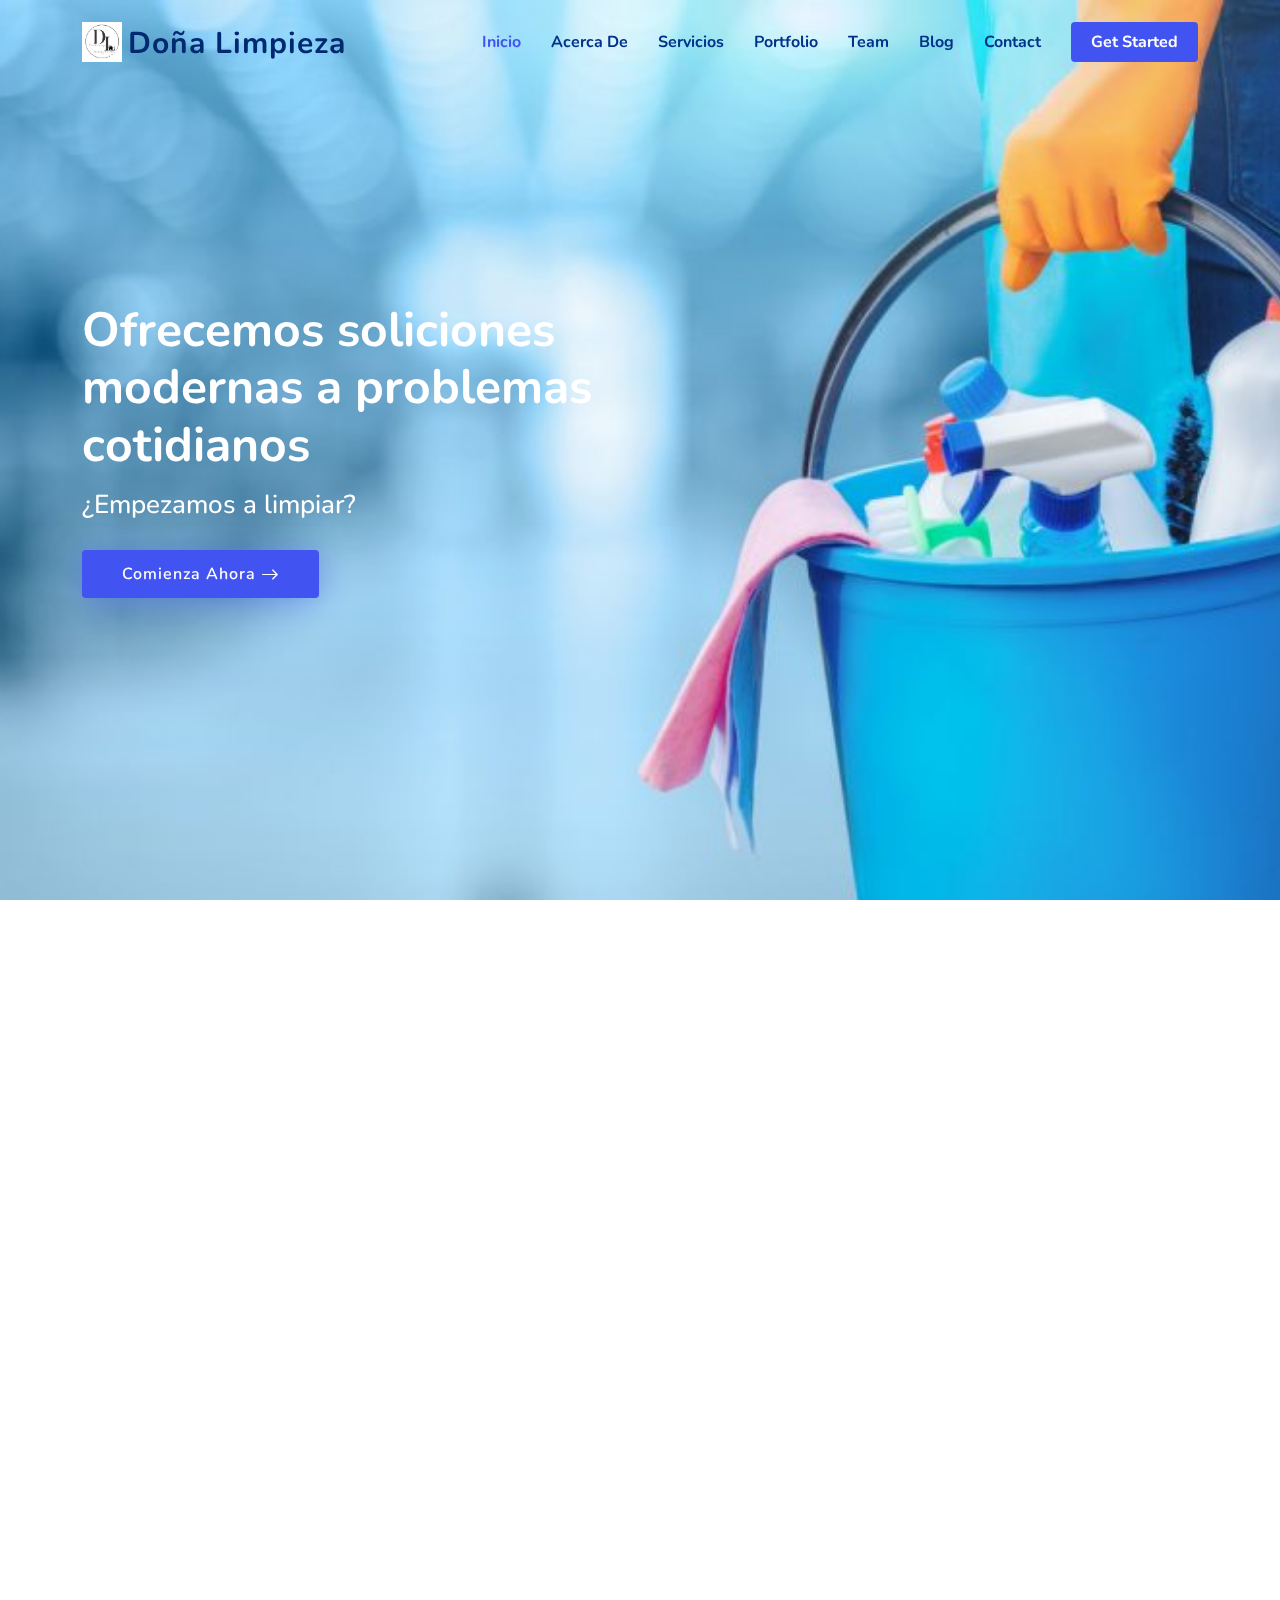
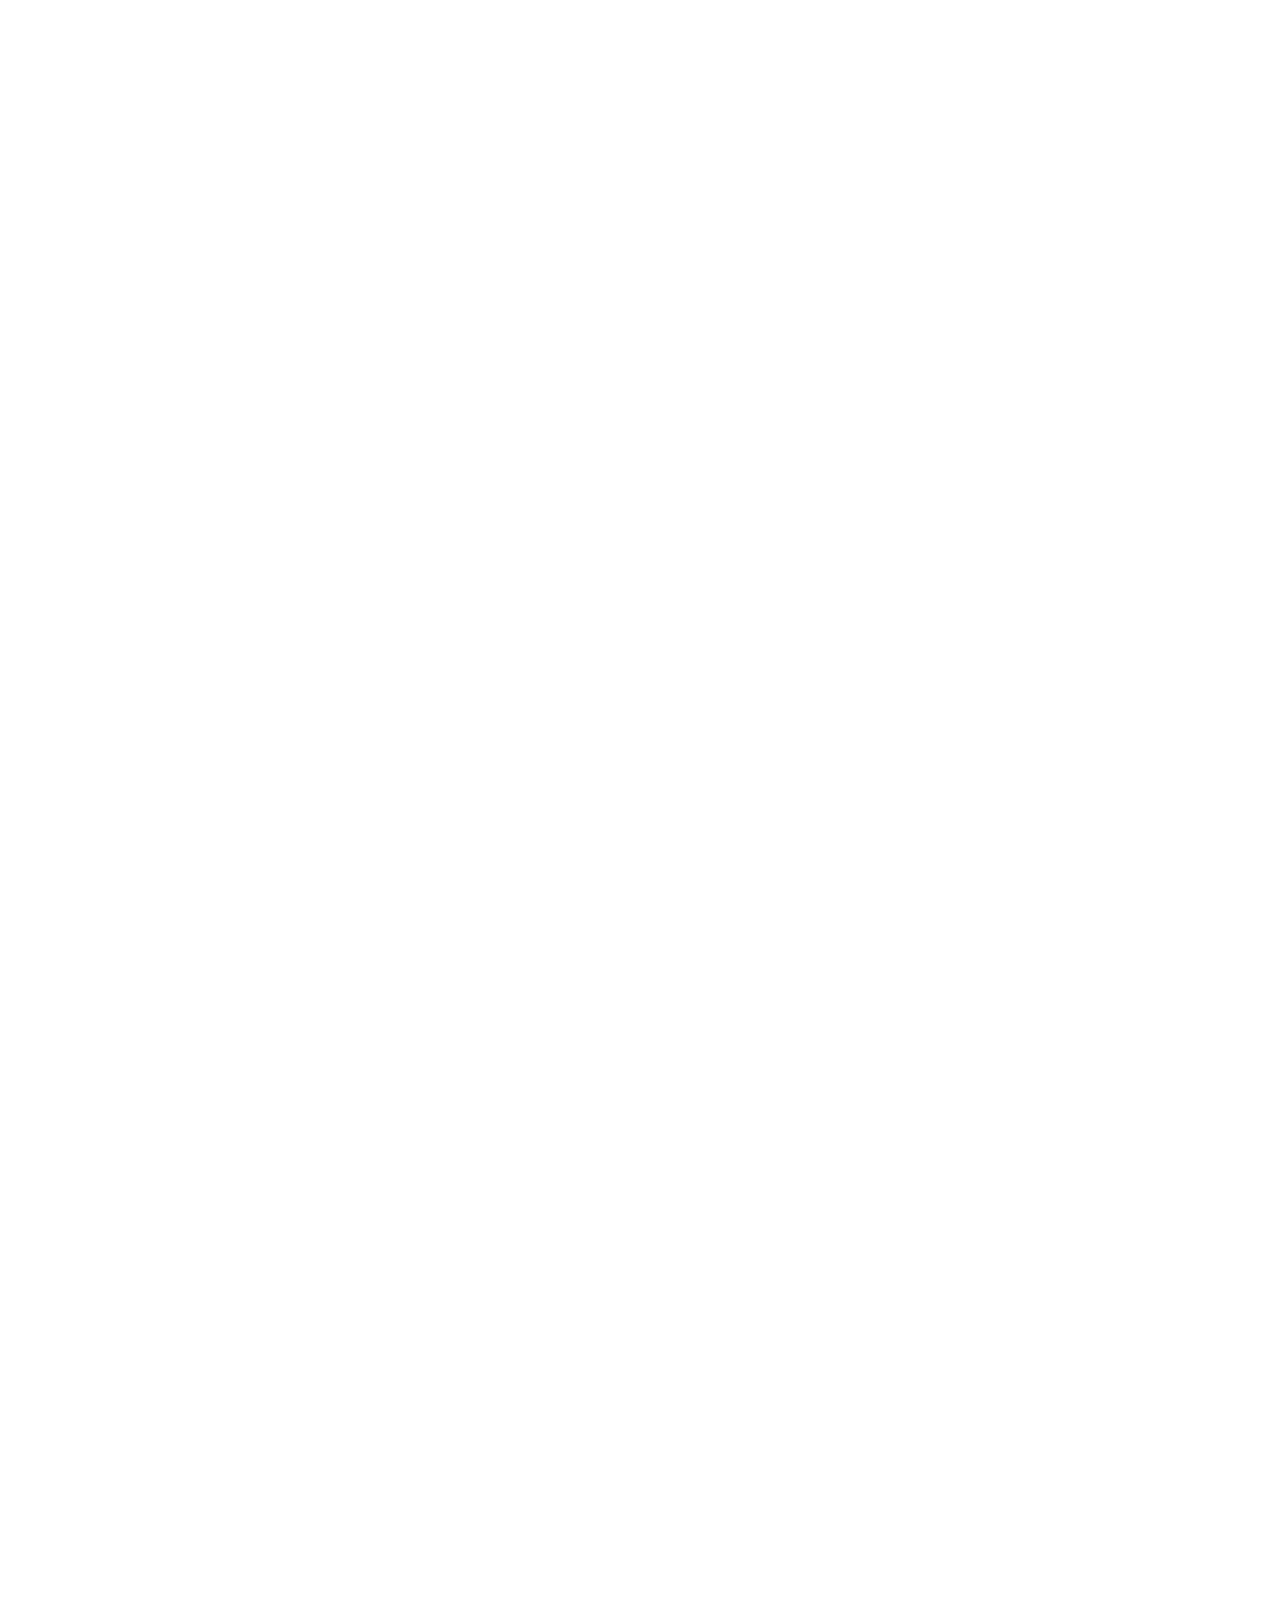
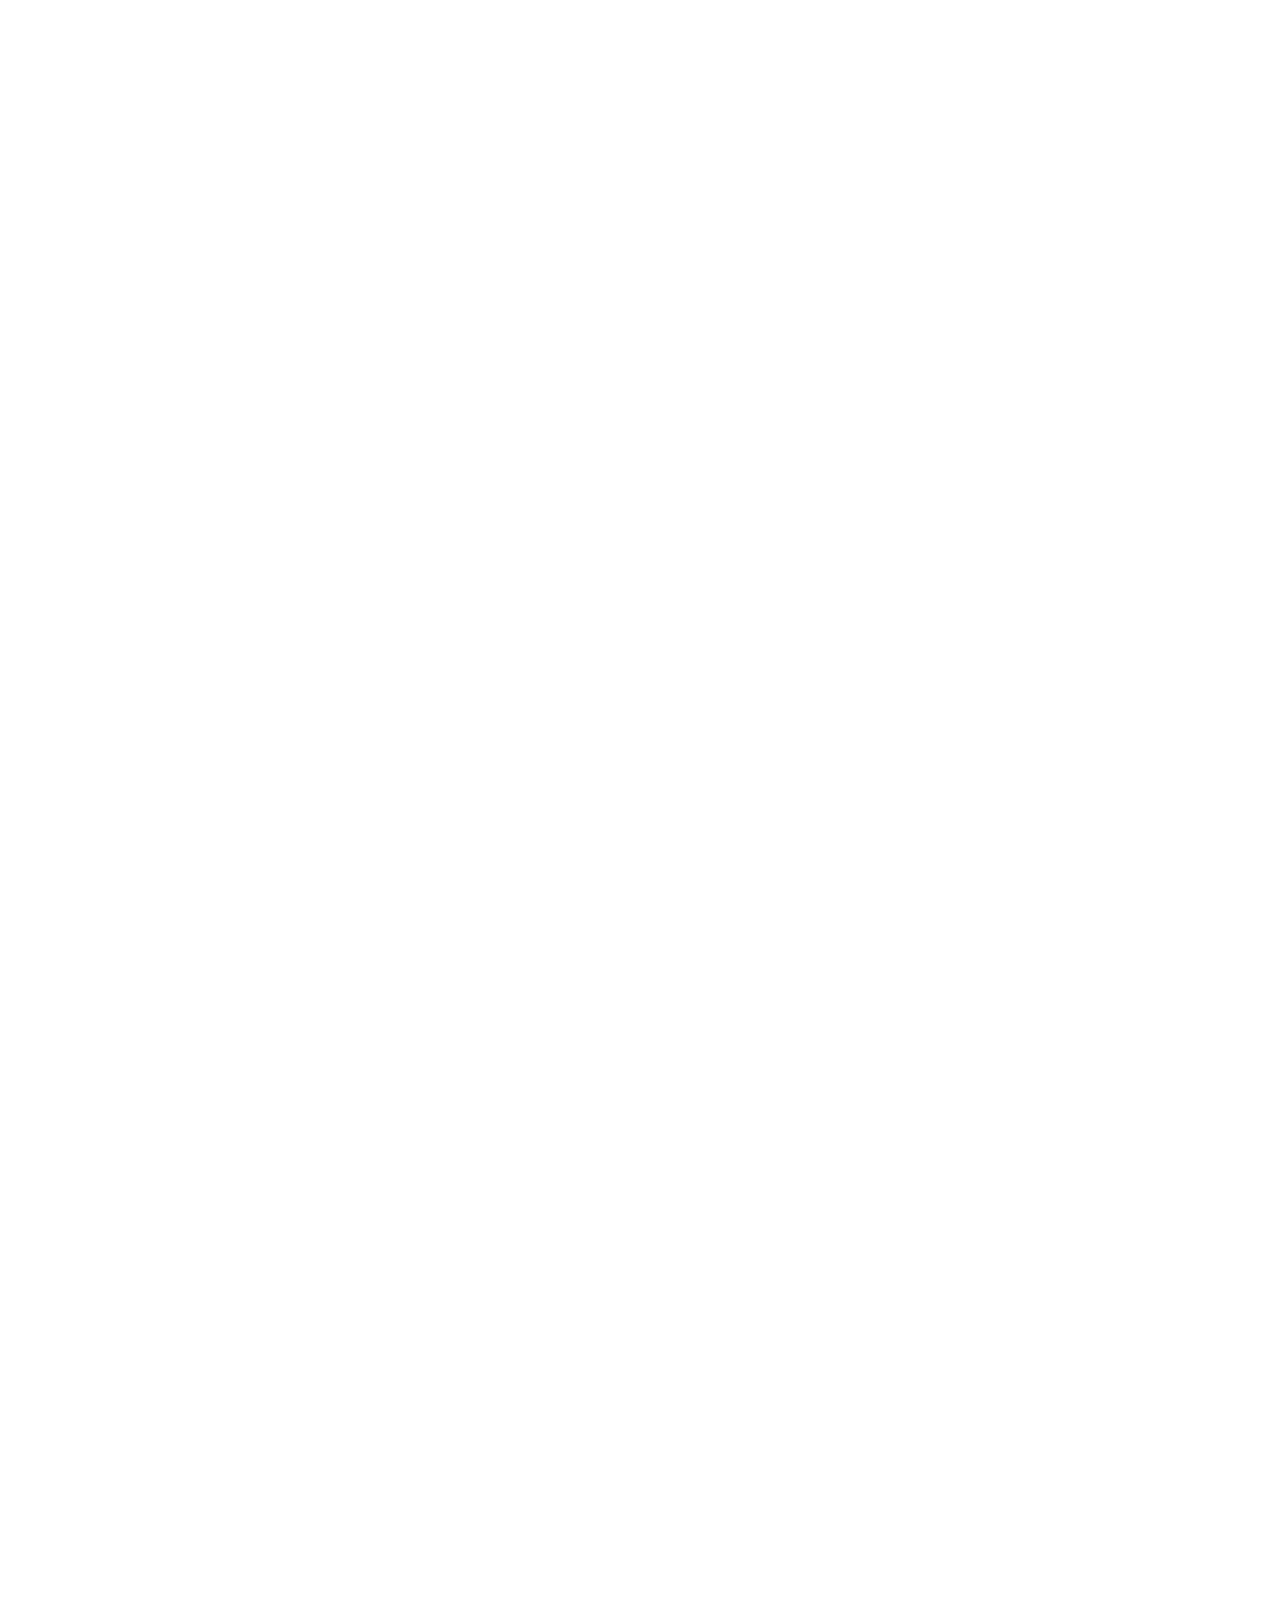
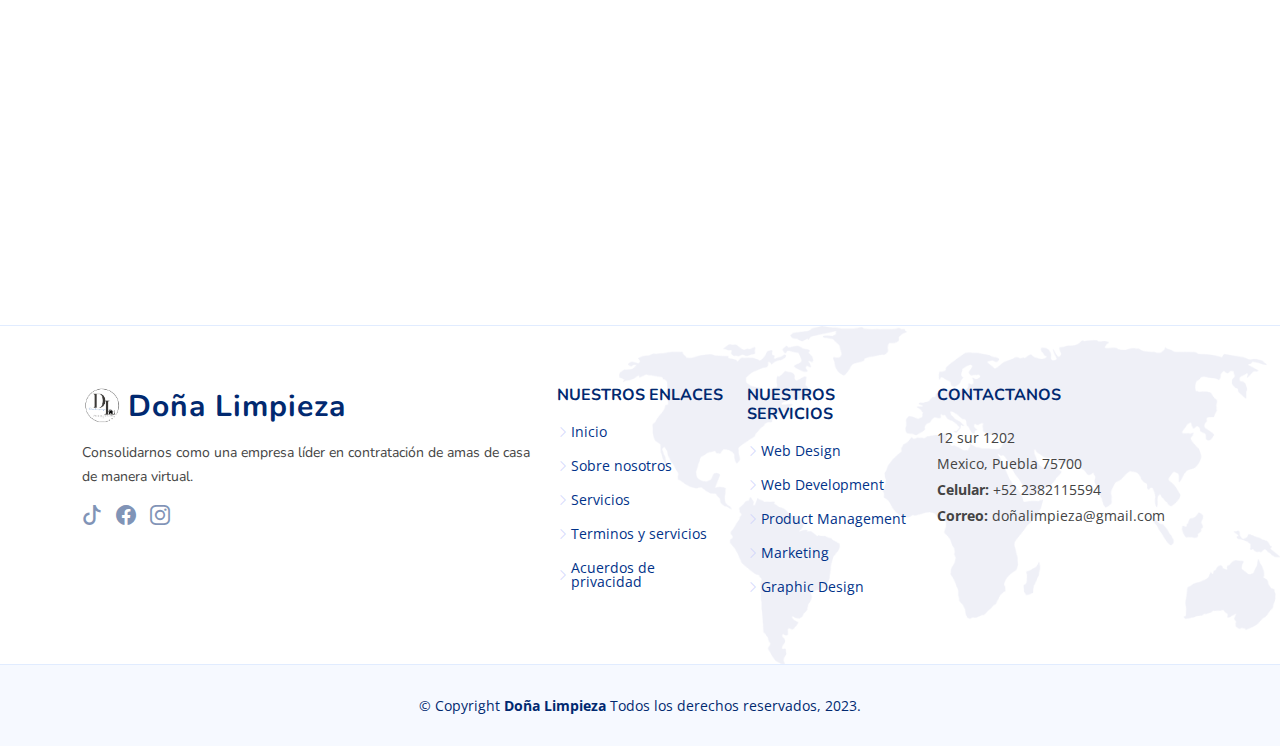
==== commit d84dfcaf: "b" ====
--- a/index.html
+++ b/index.html
@@ -98,11 +98,13 @@
 
           <div class="col-lg-6 d-flex flex-column justify-content-center" data-aos="fade-up" data-aos-delay="200">
             <div class="content">
-              <h3>¿Quienes somos?</h3>
-              <h2>Expedita voluptas omnis cupiditate totam eveniet nobis sint iste. Dolores est repellat corrupti reprehenderit.</h2>
+              <h2>¿Como funciona?</h2>
               <p>
-                Quisquam vel ut sint cum eos hic dolores aperiam. Sed deserunt et. Inventore et et dolor consequatur itaque ut voluptate sed et. Magnam nam ipsum tenetur suscipit voluptatum nam et est corrupti.
-              </p>
+         El servicio de limpieza será ofrecido por amas de casa.
+Se dará capacitación a las amas de casa, para que ofrezcan un servicio de calidad. 
+La confianza de los clientes será garantizado 
+En la página podrá encontrar paquetes de servicio de limpieza que se ajusten más a sus necesidades. 
+El costo del servicio le garantizara a los clientes la calidad del servicio.      </p>
               <div class="text-center text-lg-start">
                 <a href="#" class="btn-read-more d-inline-flex align-items-center justify-content-center align-self-center">
                   <span>Leer más</span>
@@ -220,7 +222,7 @@
       <div class="container" data-aos="fade-up">
 
         <header class="section-header">
-          <h2>Services</h2>
+      
           <p>Testimoniales</p>
         </header>
 
@@ -230,8 +232,7 @@
             <div class="service-box blue">
               <i class="ri-discuss-line icon"></i>
               <h3>Walter White</h3>
-              <p></p>
-              <a href="#" class="read-more"><span>Read More</span> <i class="bi bi-arrow-right"></i></a>
+              <p>Me encanto trabajar con doña limpieza, mi casa quedo tan limpia que podria ver mi reflejo en el piso</p>
             </div>
           </div>
 
@@ -239,8 +240,7 @@
             <div class="service-box orange">
               <i class="ri-discuss-line icon"></i>
               <h3>Eosle Commodi</h3>
-              <p></p>
-              <a href="#" class="read-more"><span>Read More</span> <i class="bi bi-arrow-right"></i></a>
+              <p> Me encanto trabajar con doña limpieza, mi casa quedo tan limpia que podria ver mi reflejo en el piso</p>
             </div>
           </div>
 
@@ -248,8 +248,7 @@
             <div class="service-box green">
               <i class="ri-discuss-line icon"></i>
               <h3>Ledo Markt</h3>
-         <p></p>
-              <a href="#" class="read-more"><span>Read More</span> <i class="bi bi-arrow-right"></i></a>
+         <p>Me encanto trabajar con doña limpieza, mi casa quedo tan limpia que podria ver mi reflejo en el piso</p>
             </div>
           </div>
 
@@ -257,8 +256,7 @@
             <div class="service-box red">
               <i class="ri-discuss-line icon"></i>
               <h3>Asperiores Commodi</h3>
-             <p></p>
-              <a href="#" class="read-more"><span>Read More</span> <i class="bi bi-arrow-right"></i></a>
+             <p>Me encanto trabajar con doña limpieza, mi casa quedo tan limpia que podria ver mi reflejo en el piso</p>
             </div>
           </div>
 
@@ -266,8 +264,7 @@
             <div class="service-box purple">
               <i class="ri-discuss-line icon"></i>
               <h3>Velit Doloremque.</h3>
-           <p></p>
-              <a href="#" class="read-more"><span>Read More</span> <i class="bi bi-arrow-right"></i></a>
+           <p>Me encanto trabajar con doña limpieza, mi casa quedo tan limpia que podria ver mi reflejo en el piso</p>
             </div>
           </div>
 
@@ -276,7 +273,6 @@
               <i class="ri-discuss-line icon"></i>
               <h3>Dolori Architecto</h3>
        <p></p>
-              <a href="#" class="read-more"><span>Read More</span> <i class="bi bi-arrow-right"></i></a>
             </div>
           </div>
 
@@ -297,7 +293,7 @@
         </header>
 
         <div class="row">
-          <div class="col-lg-6">
+          <div class="col-lg-12">
             <!-- F.A.Q List 1-->
             <div class="accordion accordion-flush" id="faqlist1">
               <div class="accordion-item">
@@ -342,52 +338,7 @@
             </div>
           </div>
 
-          <div class="col-lg-6">
-
-            <!-- F.A.Q List 2-->
-            <div class="accordion accordion-flush" id="faqlist2">
-
-              <div class="accordion-item">
-                <h2 class="accordion-header">
-                  <button class="accordion-button collapsed" type="button" data-bs-toggle="collapse" data-bs-target="#faq2-content-1">
-                    Ac odio tempor orci dapibus. Aliquam eleifend mi in nulla?
-                  </button>
-                </h2>
-                <div id="faq2-content-1" class="accordion-collapse collapse" data-bs-parent="#faqlist2">
-                  <div class="accordion-body">
-                    Dolor sit amet consectetur adipiscing elit pellentesque habitant morbi. Id interdum velit laoreet id donec ultrices. Fringilla phasellus faucibus scelerisque eleifend donec pretium. Est pellentesque elit ullamcorper dignissim. Mauris ultrices eros in cursus turpis massa tincidunt dui.
-                  </div>
-                </div>
-              </div>
-
-              <div class="accordion-item">
-                <h2 class="accordion-header">
-                  <button class="accordion-button collapsed" type="button" data-bs-toggle="collapse" data-bs-target="#faq2-content-2">
-                    Tempus quam pellentesque nec nam aliquam sem et tortor consequat?
-                  </button>
-                </h2>
-                <div id="faq2-content-2" class="accordion-collapse collapse" data-bs-parent="#faqlist2">
-                  <div class="accordion-body">
-                    Molestie a iaculis at erat pellentesque adipiscing commodo. Dignissim suspendisse in est ante in. Nunc vel risus commodo viverra maecenas accumsan. Sit amet nisl suscipit adipiscing bibendum est. Purus gravida quis blandit turpis cursus in
-                  </div>
-                </div>
-              </div>
-
-              <div class="accordion-item">
-                <h2 class="accordion-header">
-                  <button class="accordion-button collapsed" type="button" data-bs-toggle="collapse" data-bs-target="#faq2-content-3">
-                    Varius vel pharetra vel turpis nunc eget lorem dolor?
-                  </button>
-                </h2>
-                <div id="faq2-content-3" class="accordion-collapse collapse" data-bs-parent="#faqlist2">
-                  <div class="accordion-body">
-                    Laoreet sit amet cursus sit amet dictum sit amet justo. Mauris vitae ultricies leo integer malesuada nunc vel. Tincidunt eget nullam non nisi est sit amet. Turpis nunc eget lorem dolor sed. Ut venenatis tellus in metus vulputate eu scelerisque. Pellentesque diam volutpat commodo sed egestas egestas fringilla phasellus faucibus. Nibh tellus molestie nunc non blandit massa enim nec.
-                  </div>
-                </div>
-              </div>
-
-            </div>
-          </div>
+         
 
         </div>
 
@@ -401,8 +352,7 @@
       <div class="container" data-aos="fade-up">
 
         <header class="section-header">
-          <h2>Team</h2>
-          <p>Our hard working team</p>
+          <p>Nuestro Equipo</p>
         </header>
 
         <div class="row gy-4">
@@ -422,6 +372,7 @@
                 <h4>Walter White</h4>
                 <span>Chief Executive Officer</span>
                 <p>Velit aut quia fugit et et. Dolorum ea voluptate vel tempore tenetur ipsa quae aut. Ipsum exercitationem iure minima enim corporis et voluptate.</p>
+                <a href="contratar.html" class="btn-read-more">Contratar</a>
               </div>
             </div>
           </div>
@@ -588,7 +539,7 @@
               <img src="assets/img/logo.png" alt="">
               <span>Doña Limpieza</span>
             </a>
-            <p>Cras fermentum odio eu feugiat lide par naso tierra. Justo eget nada terra videa magna derita valies darta donna mare fermentum iaculis eu non diam phasellus.</p>
+            <p>Consolidarnos como una empresa líder en contratación de amas de casa de manera virtual.</p>
             <div class="social-links mt-3">
               <a href="#" class="twitter"><i class="bi bi-tiktok"></i></a>
               <a href="#" class="facebook"><i class="bi bi-facebook"></i></a>
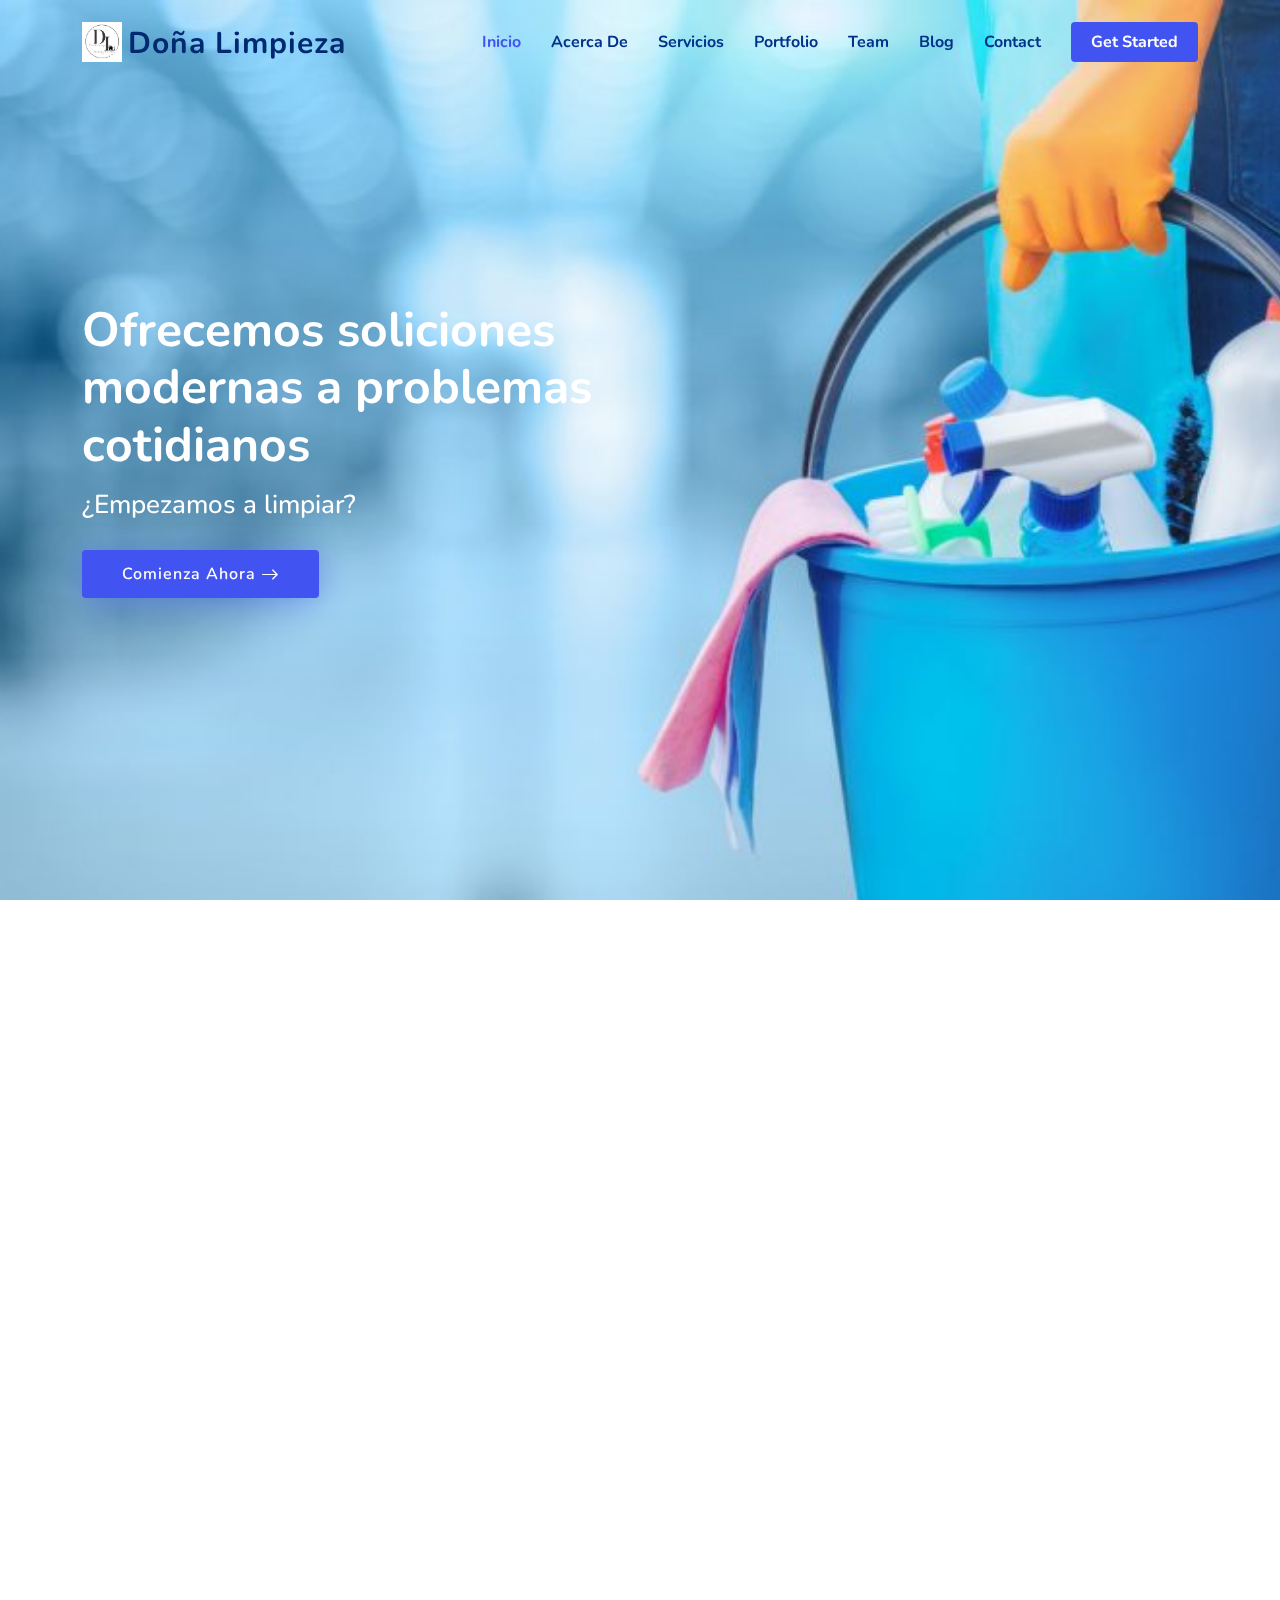
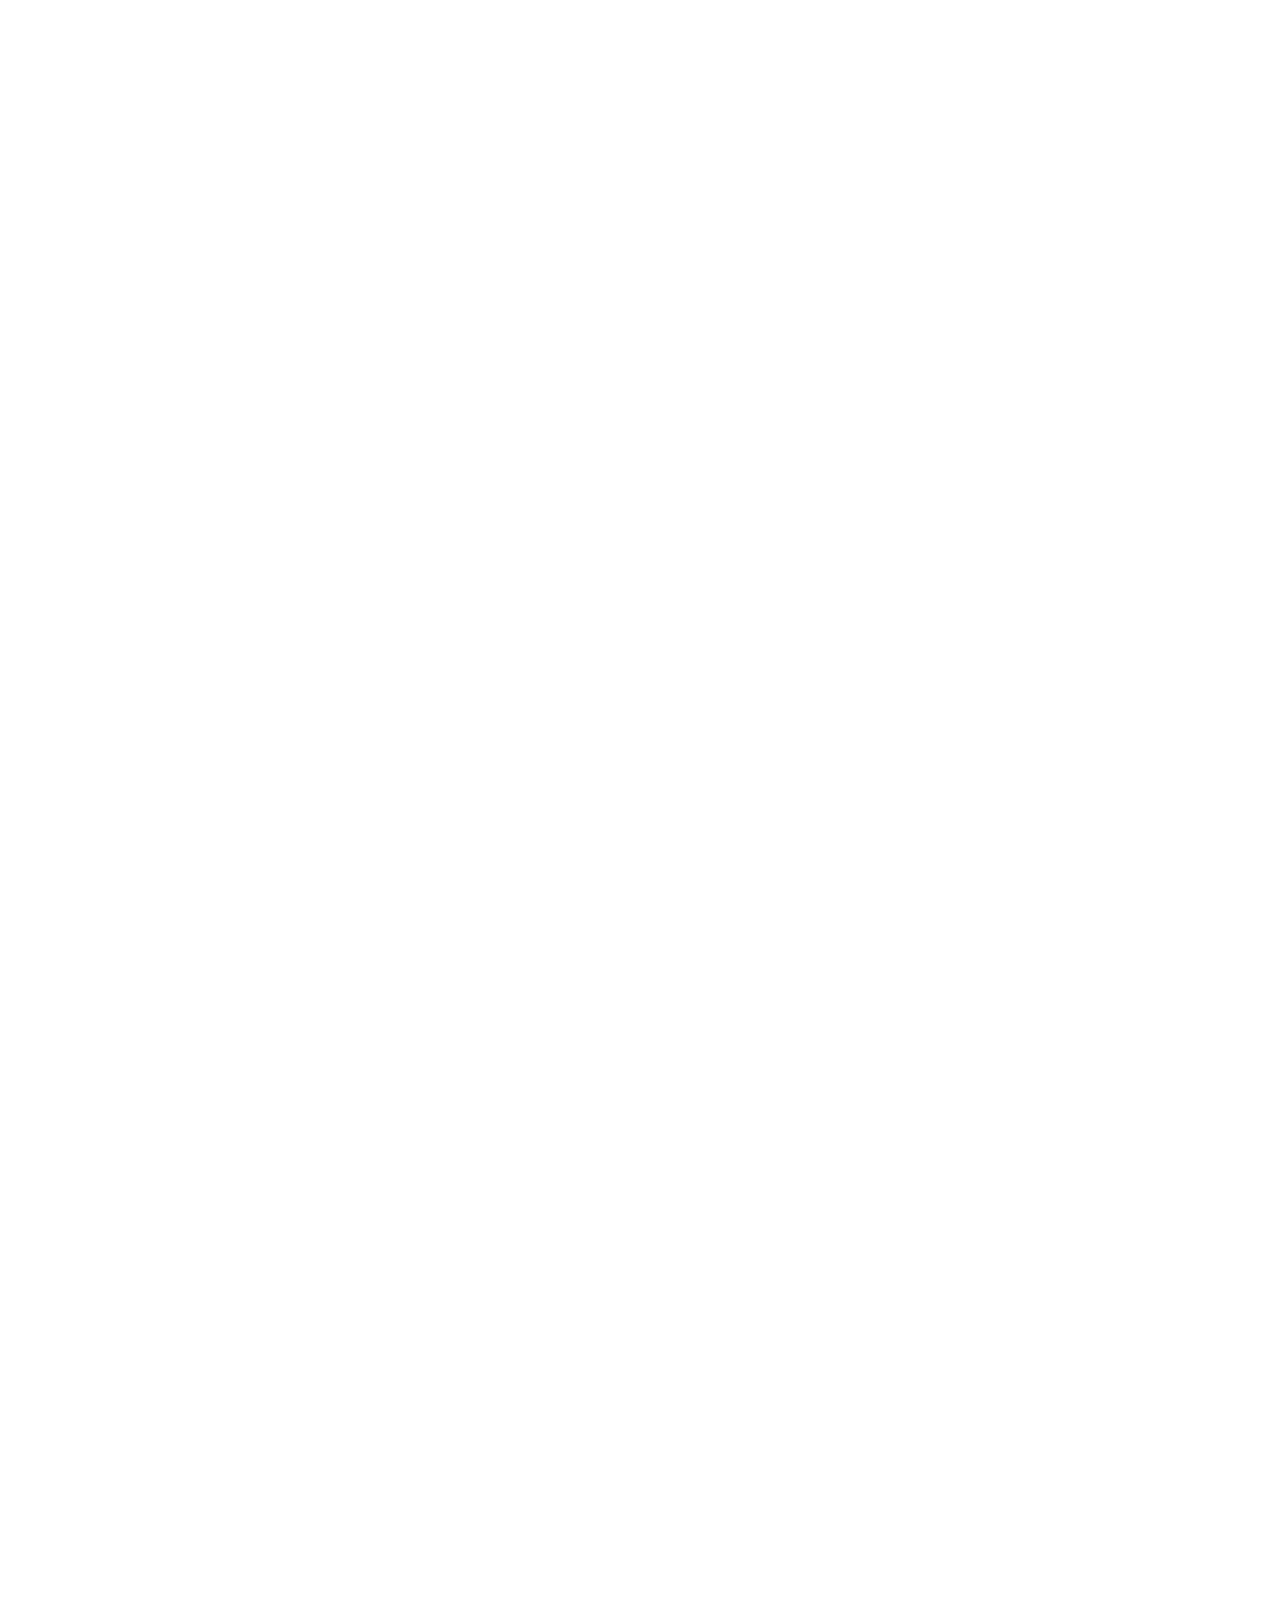
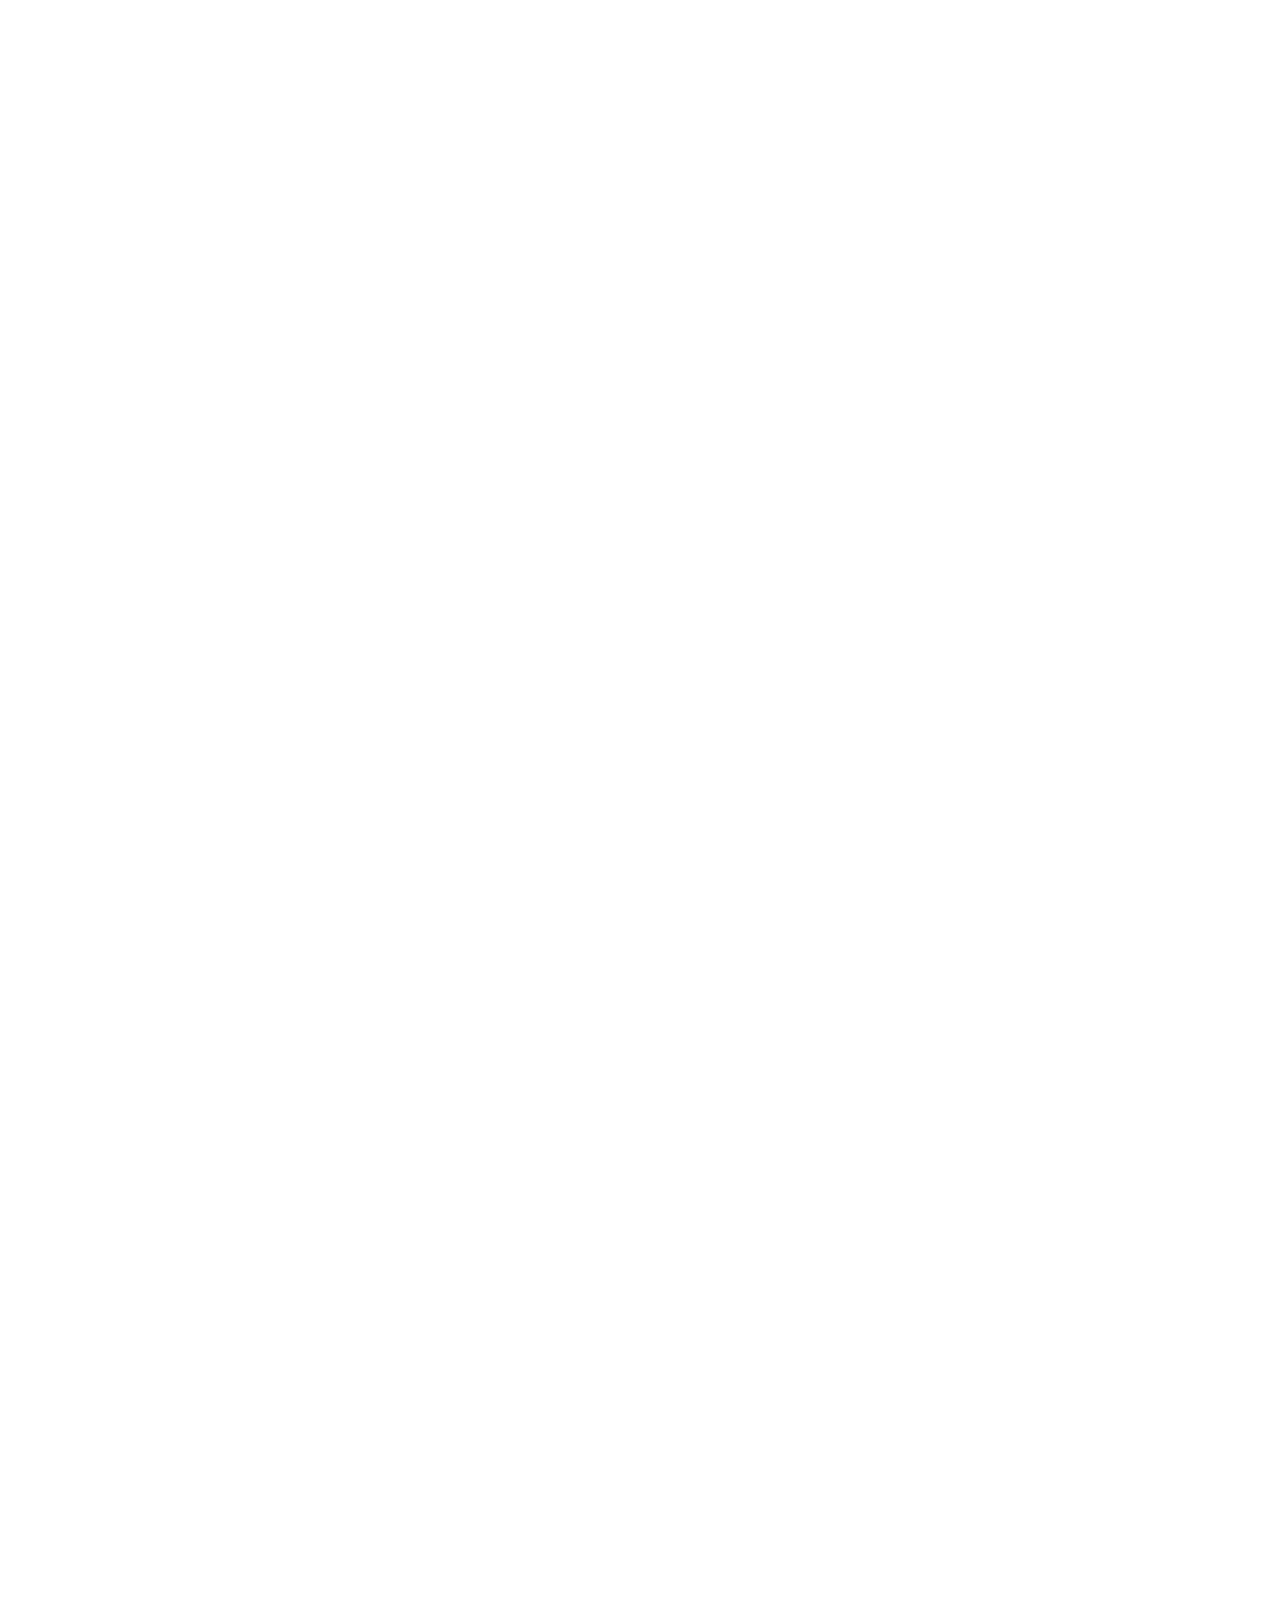
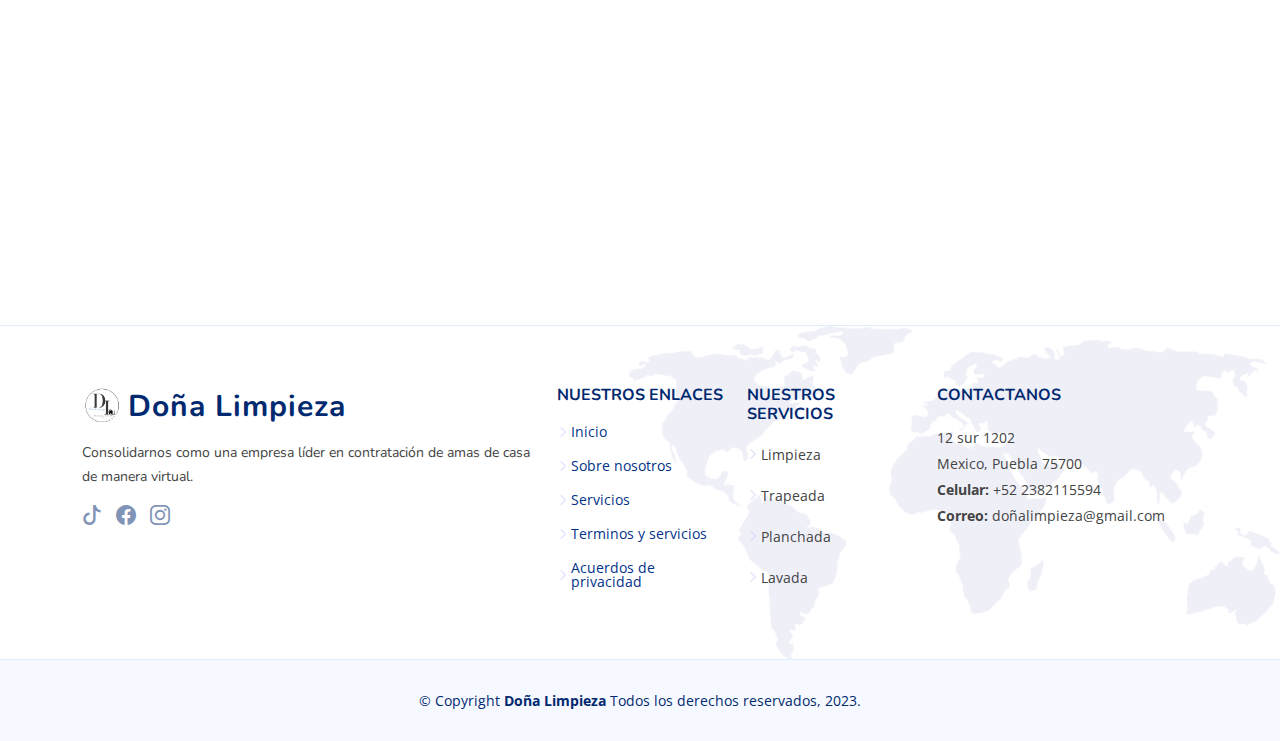
==== commit 15e9cf23: "a33333" ====
--- a/index.html
+++ b/index.html
@@ -528,6 +528,7 @@
     </section><!-- End Contact Section -->
 
   </main><!-- End #main -->
+
 
   <!-- ======= Footer ======= -->
   <footer id="footer" class="footer">
@@ -561,11 +562,10 @@
           <div class="col-lg-2 col-6 footer-links">
             <h4>Nuestros servicios</h4>
             <ul>
-              <li><i class="bi bi-chevron-right"></i> <a href="#">Web Design</a></li>
-              <li><i class="bi bi-chevron-right"></i> <a href="#">Web Development</a></li>
-              <li><i class="bi bi-chevron-right"></i> <a href="#">Product Management</a></li>
-              <li><i class="bi bi-chevron-right"></i> <a href="#">Marketing</a></li>
-              <li><i class="bi bi-chevron-right"></i> <a href="#">Graphic Design</a></li>
+              <li><i class="bi bi-chevron-right"></i> Limpieza</li>
+              <li><i class="bi bi-chevron-right"></i> Trapeada</li>
+              <li><i class="bi bi-chevron-right"></i> Planchada</li>
+              <li><i class="bi bi-chevron-right"></i> Lavada</li>
             </ul>
           </div>
 
@@ -592,6 +592,7 @@
     </div>
   </footer><!-- End Footer -->
 
+
   <a href="#" class="back-to-top d-flex align-items-center justify-content-center"><i class="bi bi-arrow-up-short"></i></a>
 
   <!-- Vendor JS Files -->
